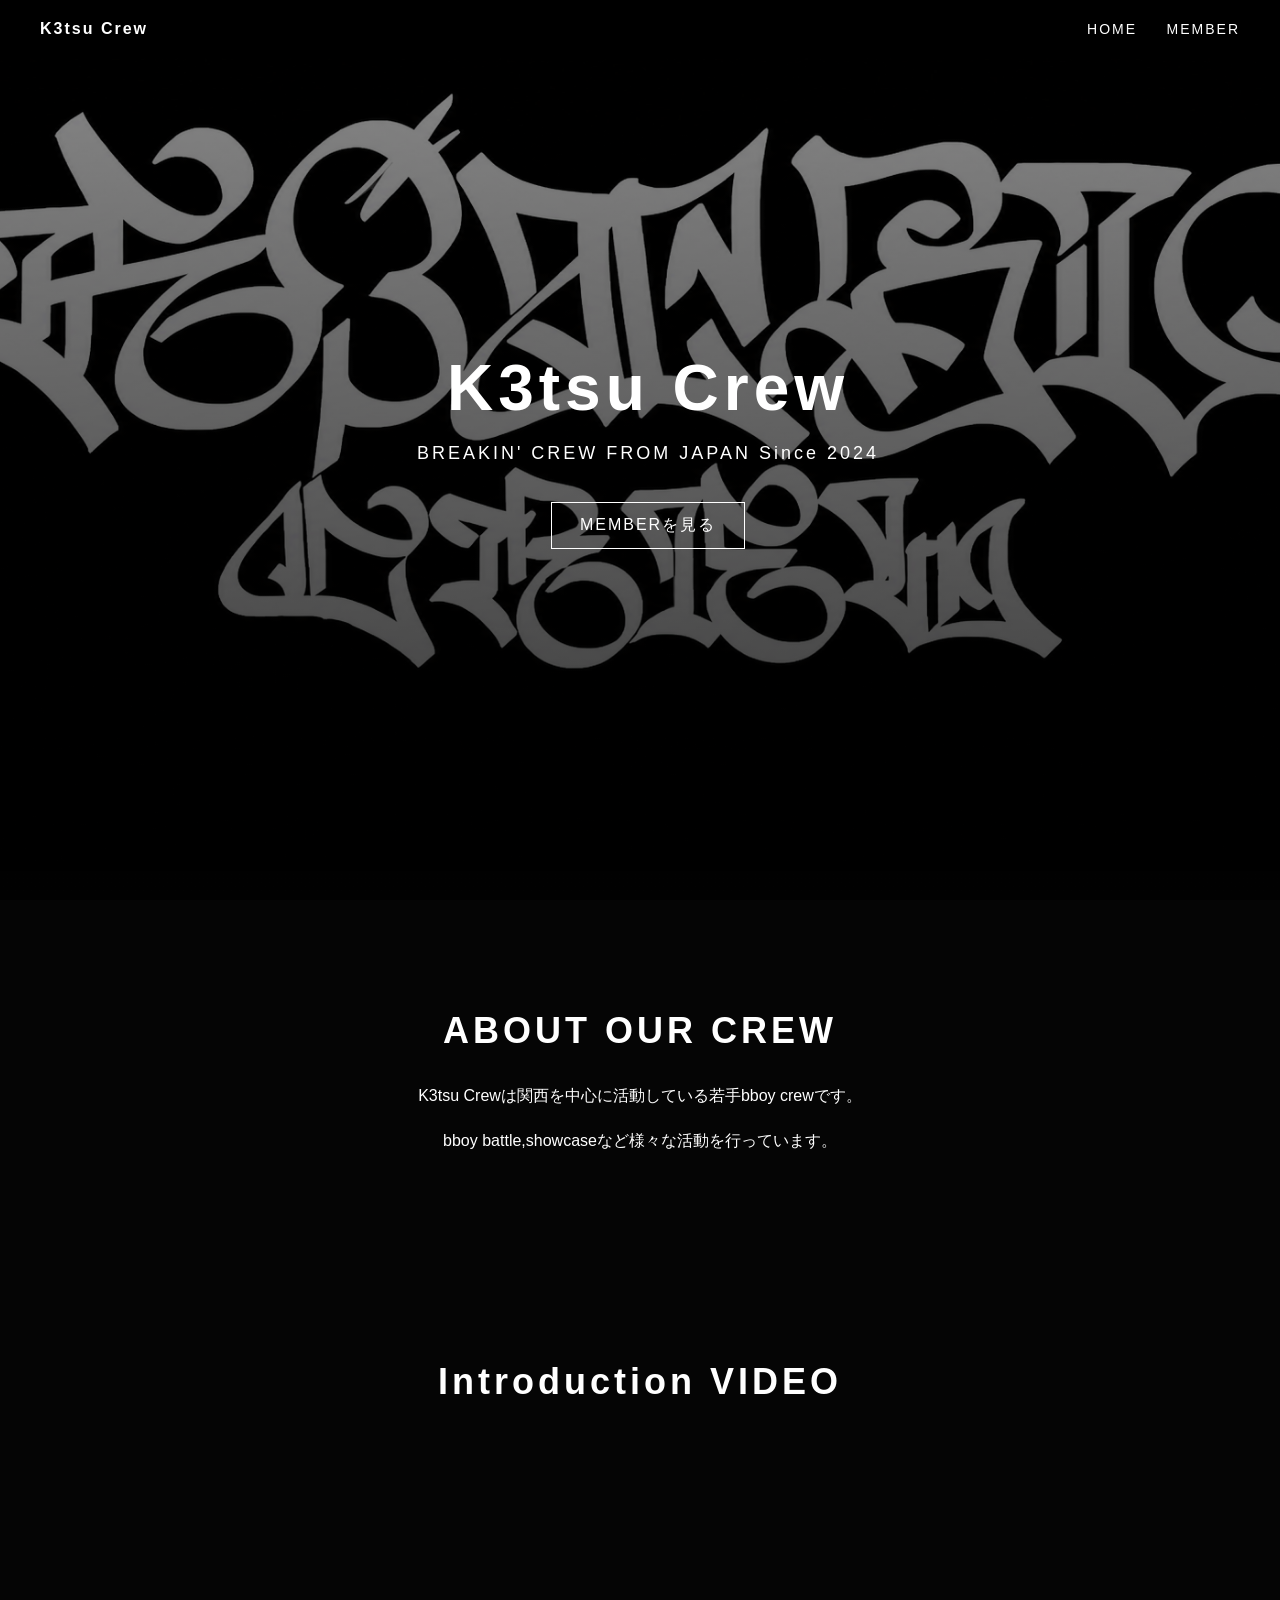
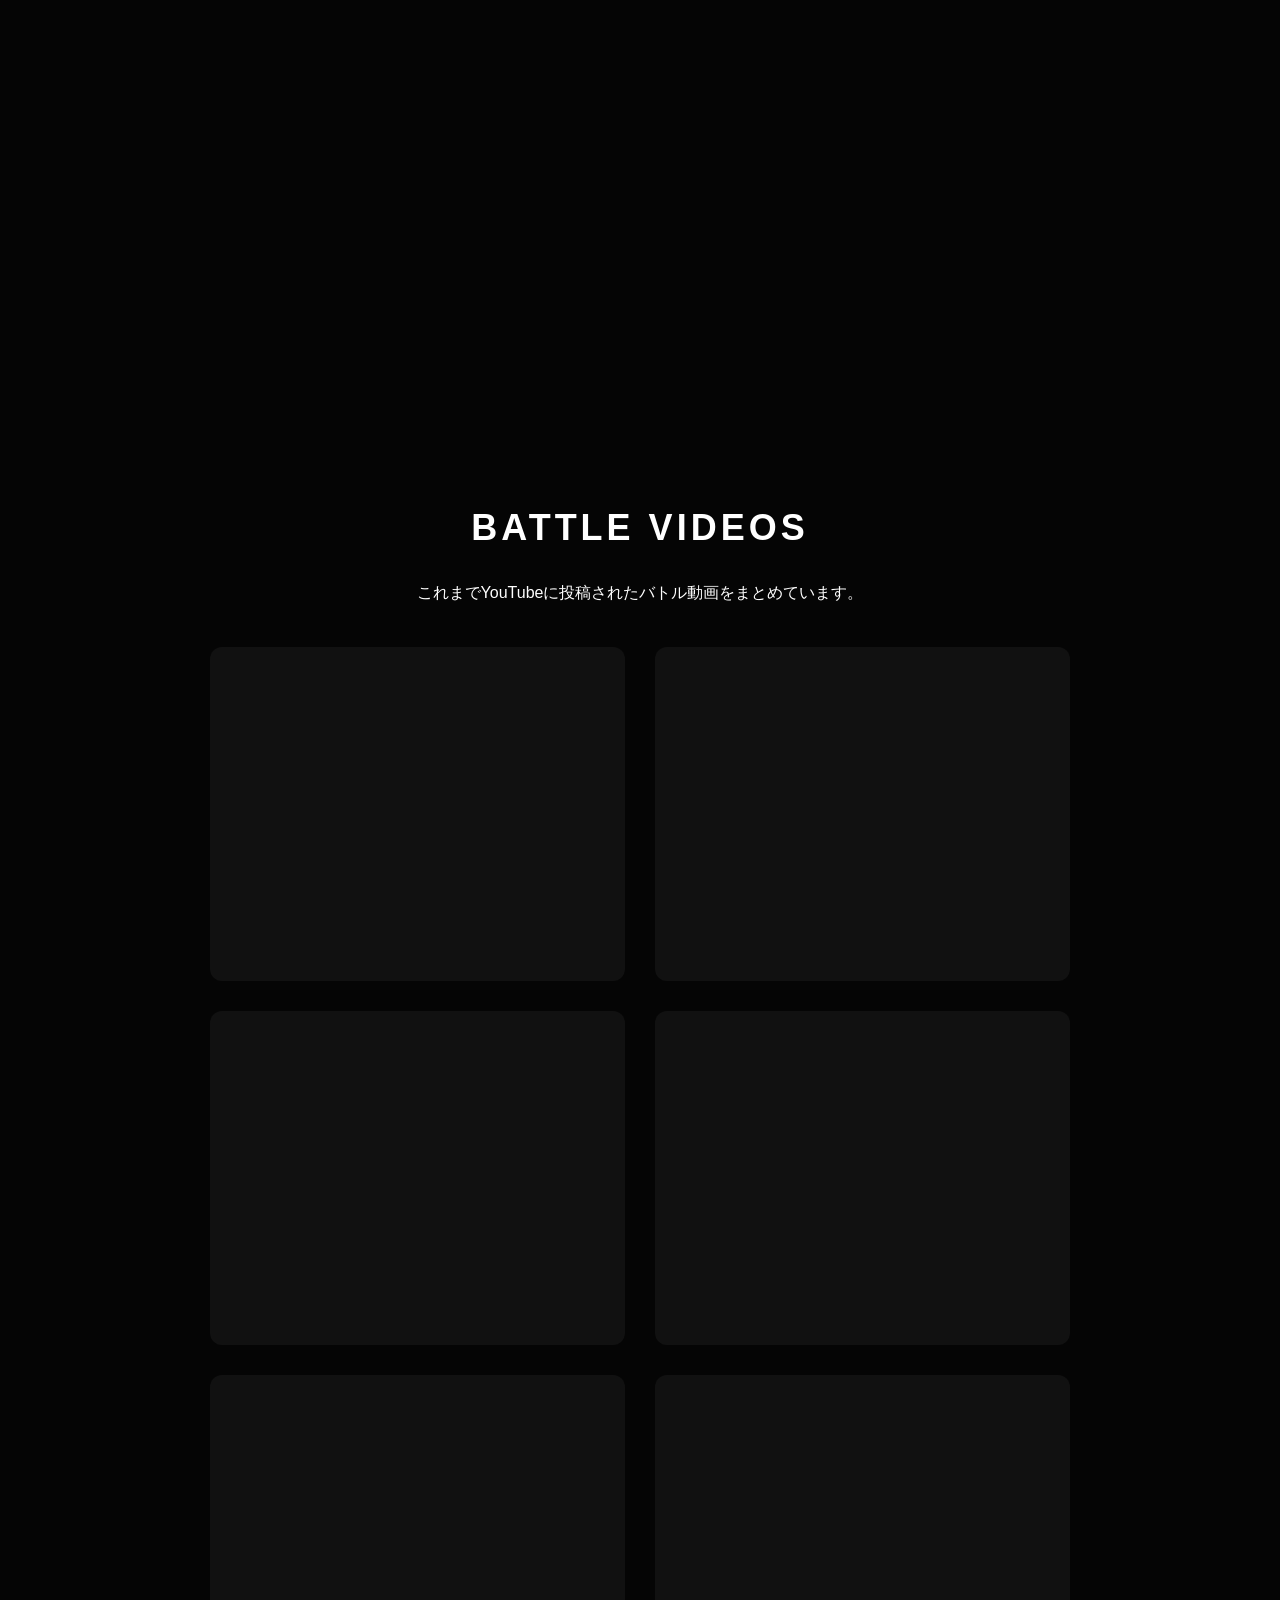
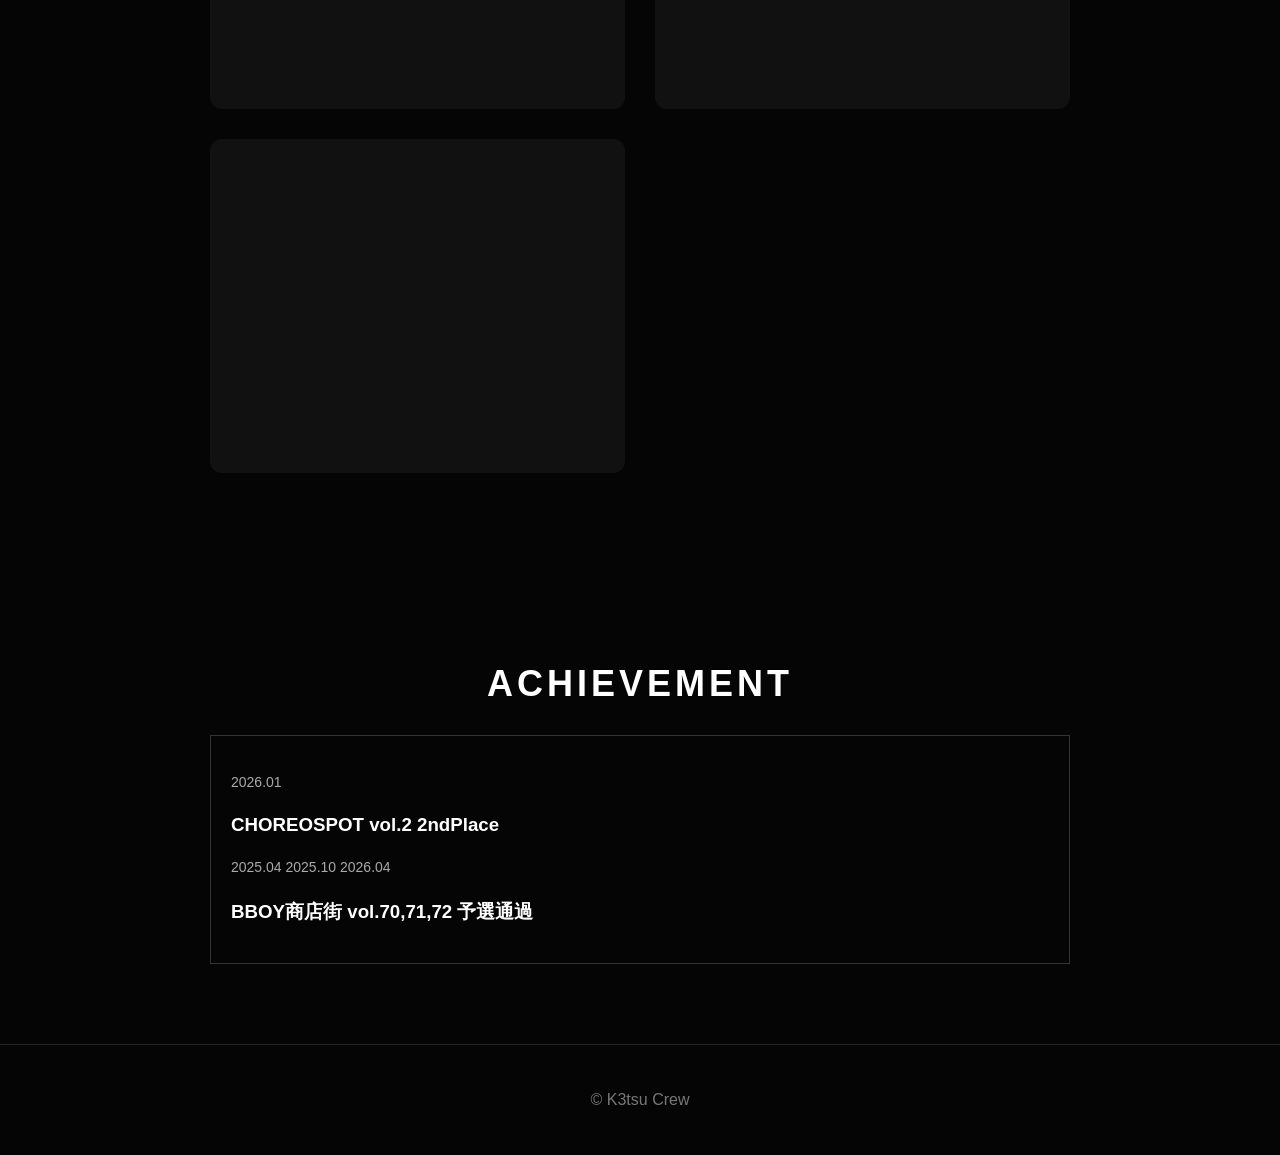
==== index.html @ 121efdf5 "Add files via upload" ====
<!DOCTYPE html>
<html lang="ja">
<head>
  <meta charset="UTF-8">
  <meta name="viewport" content="width=device-width, initial-scale=1.0">
  <title>K3tsu Crew</title>
  <link rel="stylesheet" href="style.css">
</head>

<body>
<!--ヘッダー、タブ生成-->
<header class="header">
    <div class="logo">
        <a >
            K3tsu Crew
          </a>
        <div class="logo"></div>
      </div>
  <nav>
    <a href="index.html">HOME</a>
    <a href="member.html">MEMBER</a>
  </nav>
</header>

<main>
  <section class="hero">　 <!--hero sectionとはページ最初の大きい目立つエリア-->
    <div class="hero-text">
      <h1>K3tsu Crew</h1>
      <p>BREAKIN' CREW FROM JAPAN Since 2024</p>
      <a href="member.html" class="btn">MEMBERを見る</a>
    </div>
  </section>

  <section class="section">

    <h2>ABOUT OUR CREW</h2>
    <p>
      K3tsu Crewは関西を中心に活動している若手bboy crewです。
    </p>
    <p>
      bboy battle,showcaseなど様々な活動を行っています。
    </p>
  </section>


  <section class="section">
    <h2>Introduction VIDEO</h2>
    <div class="video-box">
      <iframe src="https://www.youtube.com/embed/動画ID" allowfullscreen></iframe> <!--動画リンク貼り付け-->
    </div>
  </section>

  <section class="section battle-videos">
    <h2>BATTLE VIDEOS</h2>
    <p>これまでYouTubeに投稿されたバトル動画をまとめています。</p>
  
    <div class="video-list">

        <div class="video-card">
          <iframe
            src="https://www.youtube.com/embed/CEzWe4fVekQ"
            title="YouTube video player"
            allow="accelerometer; autoplay; clipboard-write; encrypted-media; gyroscope; picture-in-picture"
            allowfullscreen>
          </iframe>
        </div>
        
        <div class="video-card">
          <iframe
            src="https://www.youtube.com/embed/nQO6DHDKLRY"
            title="YouTube video player"
            allow="accelerometer; autoplay; clipboard-write; encrypted-media; gyroscope; picture-in-picture"
            allowfullscreen>
          </iframe>
        </div>
        
        <div class="video-card">
          <iframe
            src="https://www.youtube.com/embed/6Lh0ebGqS1k"
            title="YouTube video player"
            allow="accelerometer; autoplay; clipboard-write; encrypted-media; gyroscope; picture-in-picture"
            allowfullscreen>
          </iframe>
        </div>
        
        <div class="video-card">
          <iframe
            src="https://www.youtube.com/embed/ggsRla2lutE"
            title="YouTube video player"
            allow="accelerometer; autoplay; clipboard-write; encrypted-media; gyroscope; picture-in-picture"
            allowfullscreen>
          </iframe>
        </div>
        
        <div class="video-card">
          <iframe
            src="https://www.youtube.com/embed/KzzaUS2wj1w"
            title="YouTube video player"
            allow="accelerometer; autoplay; clipboard-write; encrypted-media; gyroscope; picture-in-picture"
            allowfullscreen>
          </iframe>
        </div>
        
        <div class="video-card">
          <iframe
            src="https://www.youtube.com/embed/ga8CSJEibQI"
            title="YouTube video player"
            allow="accelerometer; autoplay; clipboard-write; encrypted-media; gyroscope; picture-in-picture"
            allowfullscreen>
          </iframe>
        </div>
        
        <div class="video-card">
          <iframe
            src="https://www.youtube.com/embed/4OZ5KRZiQnc"
            title="YouTube video player"
            allow="accelerometer; autoplay; clipboard-write; encrypted-media; gyroscope; picture-in-picture"
            allowfullscreen>
          </iframe>
        </div>
      
    </div>
  </section>

  <section class="section">
    <h2>ACHIEVEMENT</h2>
      <div class="news-card">
        <p class="date">2026.01</p>
        <h3>CHOREOSPOT vol.2   2ndPlace</h3> 
        <p class="date">2025.04 2025.10  2026.04</p>
        <h3>BBOY商店街 vol.70,71,72  予選通過</h3>
      </div>
    </div>
  </section>
</main>

<footer>
  <p>© K3tsu Crew</p>
</footer>

</body>
</html>
---- style.css ----
* {
    box-sizing: border-box;
  }
  
  body {
    margin: 0;
    background: #050505;
    color: white;
    font-family: Arial, sans-serif;
  }
  
  .header {
    position: fixed;
    top: 0;
    width: 100%;
    padding: 20px 40px;
    display: flex;
    justify-content: space-between;
    align-items: center;
    background: rgba(0, 0, 0, 0.85);
    z-index: 10;
  }
  
  .logo {
    font-weight: bold;
    letter-spacing: 2px;
  }
  
  nav a {
    color: white;
    text-decoration: none;
    margin-left: 25px;
    font-size: 14px;
    letter-spacing: 2px;
  }
  
  nav a:hover {
    color: #aaa;
  }
  
  .hero{
    height:100vh;
  
    background:
      linear-gradient(rgba(0,0,0,0.45), rgba(0,0,0,0.8)),
      url("images/K3tsulogo.png");
  
    background-size:120%;
    background-repeat:no-repeat;
    background-position:center 30%;
  
    display:flex;
    justify-content:center;
    align-items:center;
  
    text-align:center;
  
    padding:20px;
  }
  
  .hero h1 {
    font-size: 64px;
    margin: 0;
    letter-spacing: 5px;
  }
  
  .hero p {
    font-size: 18px;
    letter-spacing: 3px;
  }
  
  .btn {
    display: inline-block;
    margin-top: 20px;
    padding: 12px 28px;
    border: 1px solid white;
    color: white;
    text-decoration: none;
    letter-spacing: 2px;
  }
  
  .btn:hover {
    background: white;
    color: black;
  }
  
  .section {
    max-width: 900px;
    margin: 0 auto;
    padding: 80px 20px;
    text-align: center;
  }
  
  .section h2,
  .page-title h1 {
    font-size: 36px;
    letter-spacing: 4px;
  }
  
  .section p {
    line-height: 1.8;
  }
  
  .video-box {
    position: relative;
    width: 100%;
    padding-top: 56.25%;
  }
  
  .video-box iframe {
    position: absolute;
    inset: 0;
    width: 100%;
    height: 100%;
    border: none;
  }
  
  .news-list {
    display: grid;
    gap: 20px;
  }
  
  .news-card {
    border: 1px solid #333;
    padding: 20px;
    text-align: left;
  }
  
  .date {
    color: #aaa;
    font-size: 14px;
  }
  
  .page-title {
    padding: 140px 20px 60px;
    text-align: center;
  }
  
  .member-grid {
    max-width: 1000px;
    margin: 0 auto;
    padding: 0 20px 100px;
    display: grid;
    grid-template-columns: repeat(2, 1fr);
    gap: 30px;
  }
  
  .member-card {
    color: white;
    text-decoration: none;
    text-align: center;
    overflow: hidden;
  }
  
  .member-card img {
    width: 100%;
    aspect-ratio: 1 / 1;
    object-fit: cover;
    filter: grayscale(100%);
    transition: 0.4s;
  }
  
  .member-card:hover img {
    filter: grayscale(0%);
    transform: scale(1.04);
  }
  
  .member-card h2 {
    letter-spacing: 3px;
  }
  
  .profile-section {
    min-height: 100vh;
    padding: 130px 40px 60px;
    display: flex;
    gap: 50px;
    align-items: center;
    max-width: 1000px;
    margin: 0 auto;
  }
  
  .profile-img {
    width: 45%;
    max-height: 650px;
    object-fit: cover;
  }
  
  .profile-text {
    flex: 1;
  }
  
  .profile-text h1 {
    font-size: 56px;
    letter-spacing: 5px;
  }
  
  .role {
    color: #aaa;
    letter-spacing: 2px;
  }
  
  footer {
    text-align: center;
    padding: 30px;
    color: #777;
    border-top: 1px solid #222;
  }
  
  @media (max-width: 700px) {
    .header {
      padding: 15px 20px;
    }
  
    nav a {
      margin-left: 15px;
      font-size: 12px;
    }
  
    .hero h1 {
      font-size: 42px;
    }
  
    .member-grid {
      grid-template-columns: 1fr;
    }
  
    .profile-section {
      flex-direction: column;
      text-align: center;
      padding: 120px 20px 50px;
    }
  
    .profile-img {
      width: 100%;
    }
  
    .profile-text h1 {
      font-size: 42px;
    }
  }

  .insta-link{
    color:white;
    font-size:30px;
  }

  .profile-section{
    min-height:100vh;
    padding:130px 40px 60px;
    display:flex;
    gap:50px;
    align-items:center;
    max-width:1000px;
    margin:0 auto;
  }
  
  .profile-image{
    flex:1;
  }
  
  .profile-image img{
    width:100%;
    aspect-ratio:3 / 4;
    object-fit:cover;
  }
  
  .profile-text{
    flex:1;
  }
  
  .profile-role{
    color:#aaa;
    letter-spacing:2px;
    margin-bottom:20px;
  }
  
  .profile-description{
    line-height:2;
    font-size:18px;
    margin-bottom:30px;
  }
  
  .profile-sns a{
    color:white;
    font-size:35px;
    display:inline-block;
    transition:0.3s;
  }
  
  .profile-sns a:hover{
    opacity:0.6;
    transform:scale(1.1);
  }

  .member-page-title{
    color: aliceblue;
    padding:70px 20px 60px;
  }

  .video-list {
    display: grid;
    grid-template-columns: repeat(2, 1fr);
    gap: 30px;
  
    max-width: 1100px;
    margin: 40px auto 0;
  }
  
  .video-card {
    background: #111;
    padding: 15px;
    border-radius: 12px;
  }
  
  .video-card iframe {
    width: 100%;
    height: 300px;
  
    border: none;
    border-radius: 8px;
  }
  .video-card h3 {
    margin-top: 15px;
    font-size: 18px;
  }
  
  /* スマホでは1列にする */
  @media (max-width: 768px) {
    .video-list {
      grid-template-columns: 1fr;
    }
  }
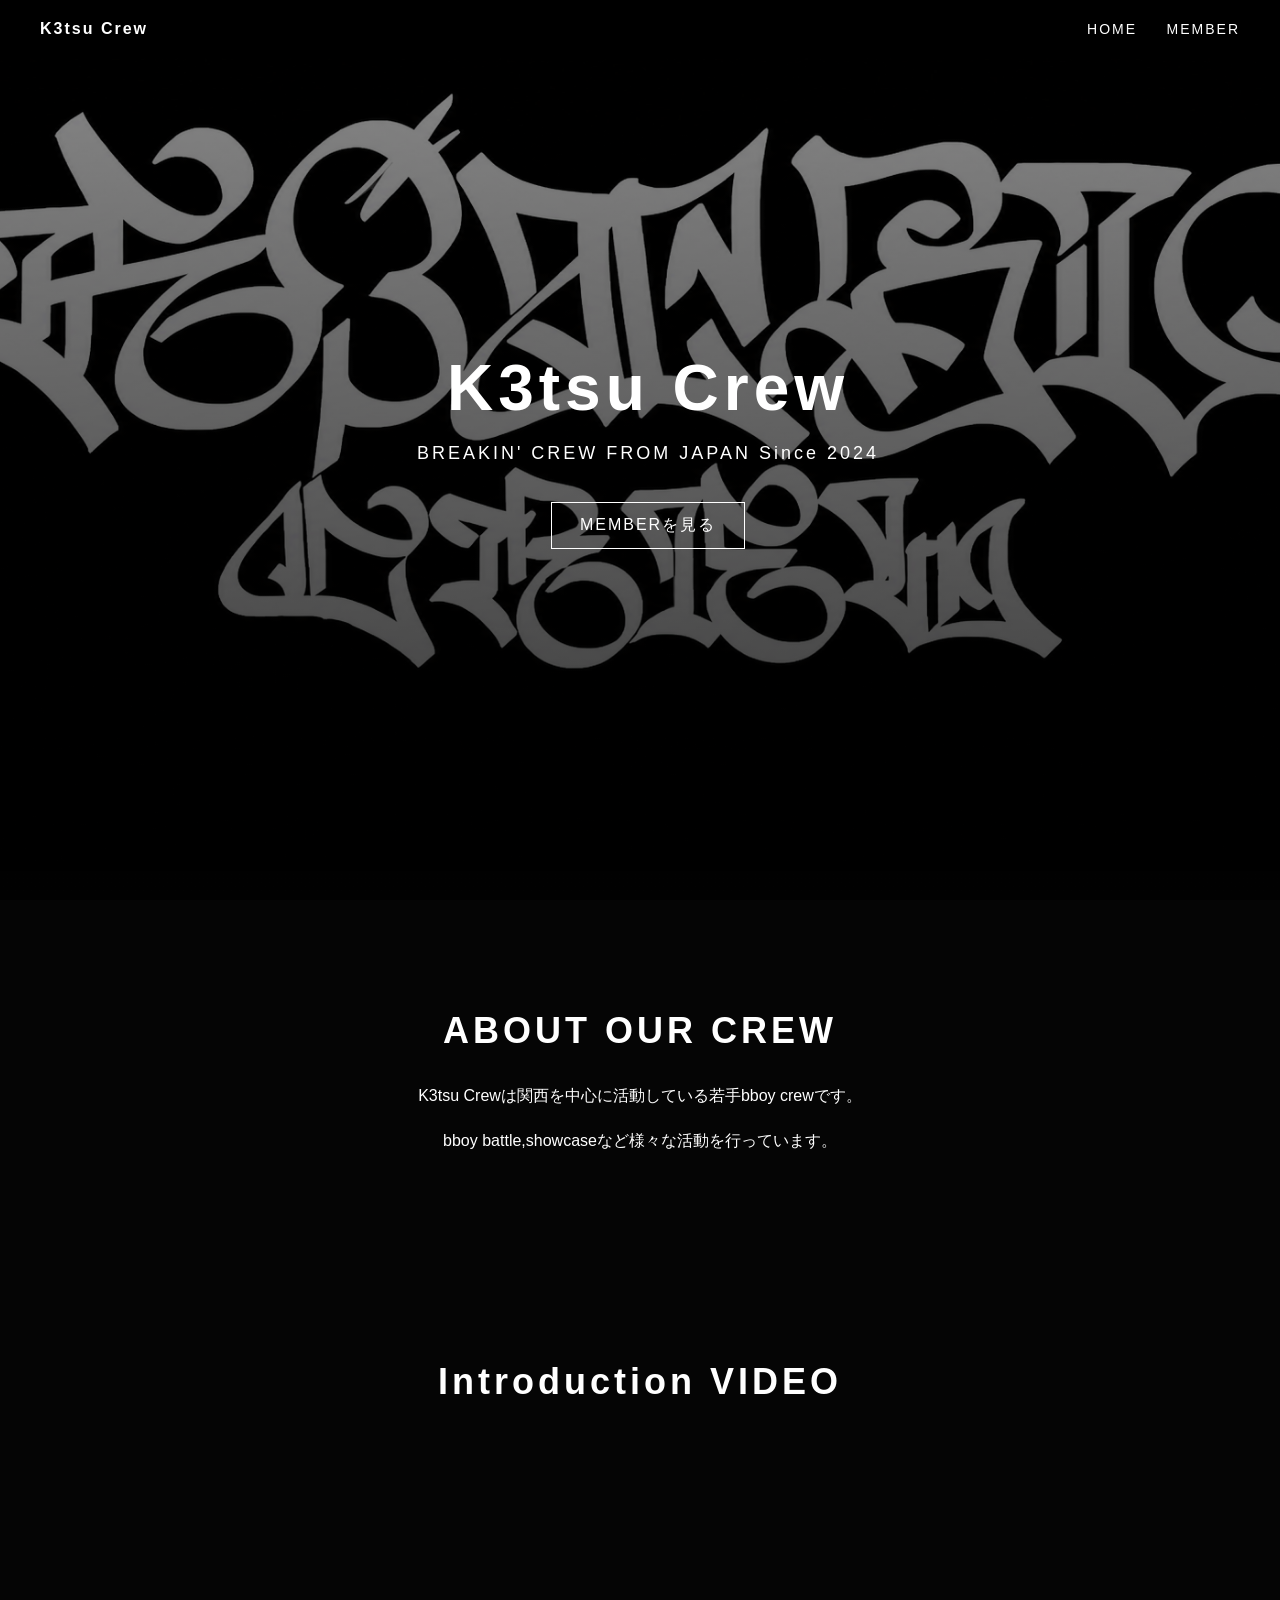
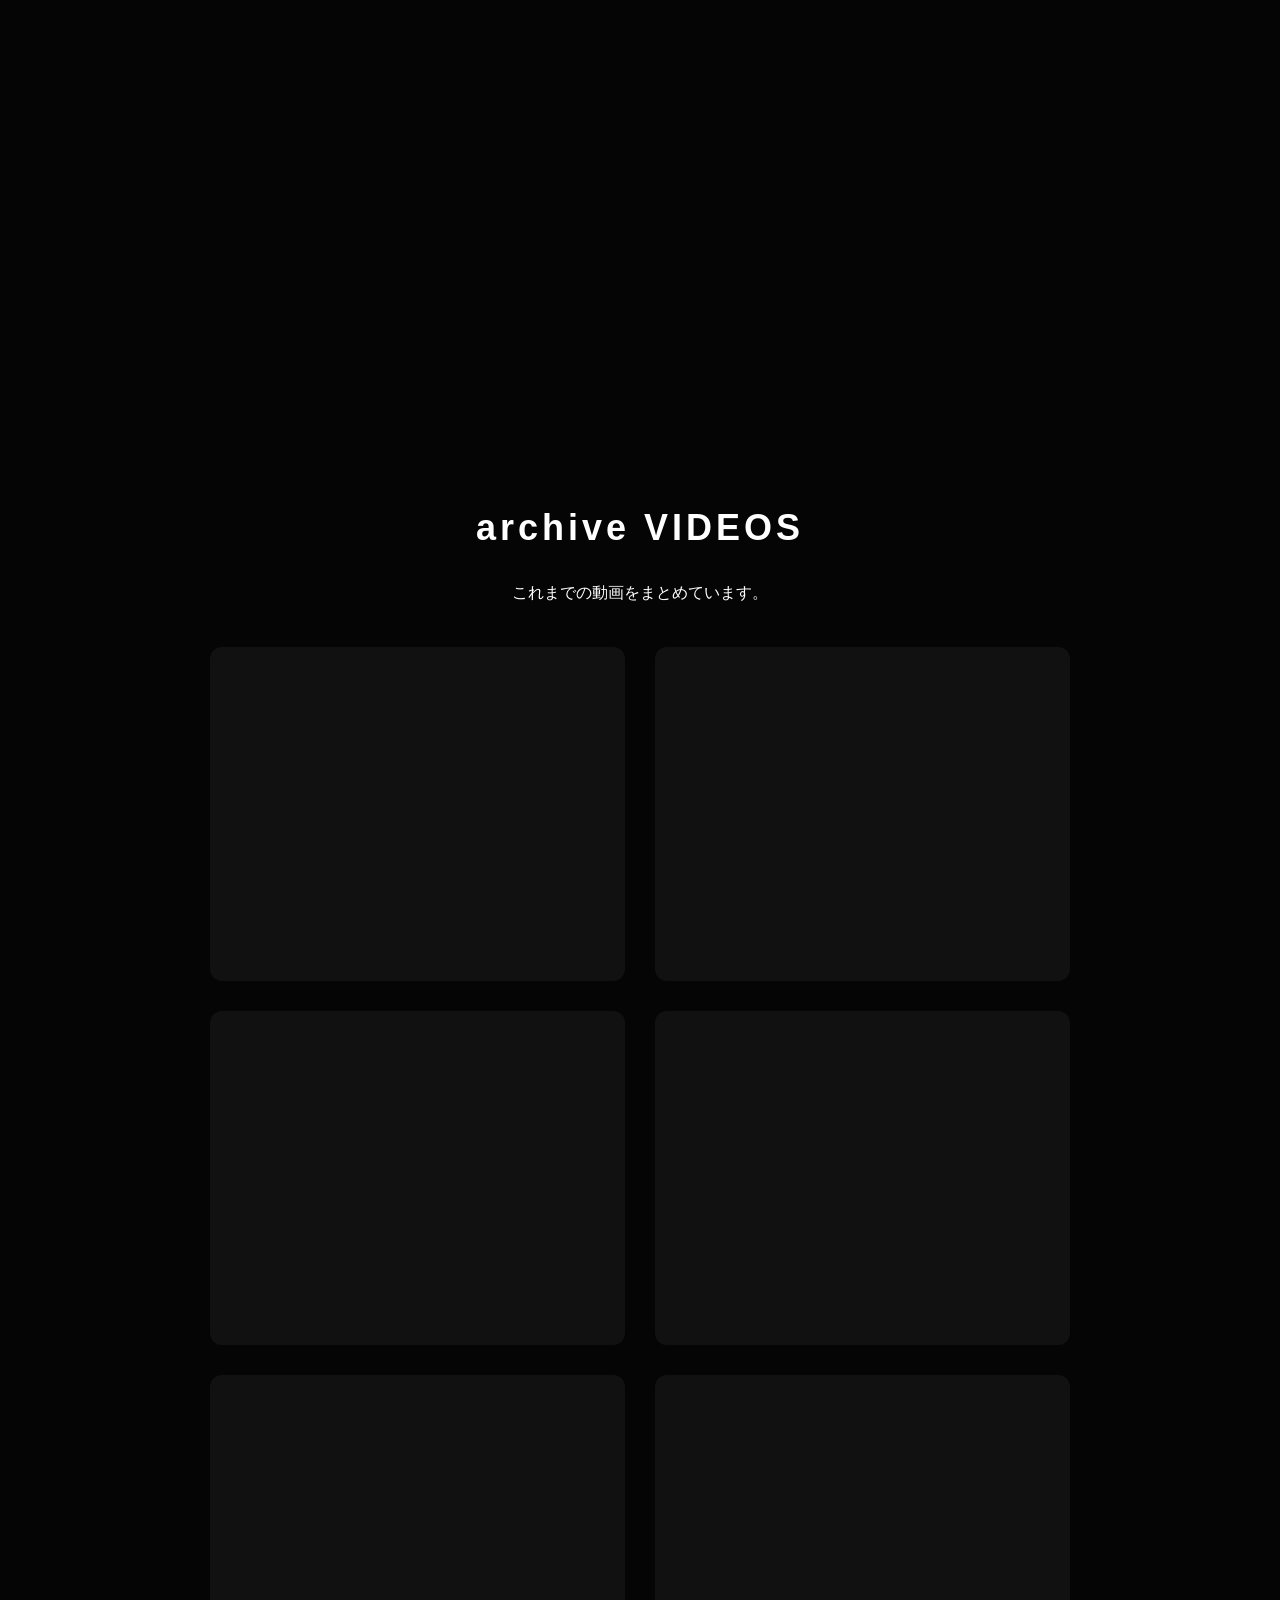
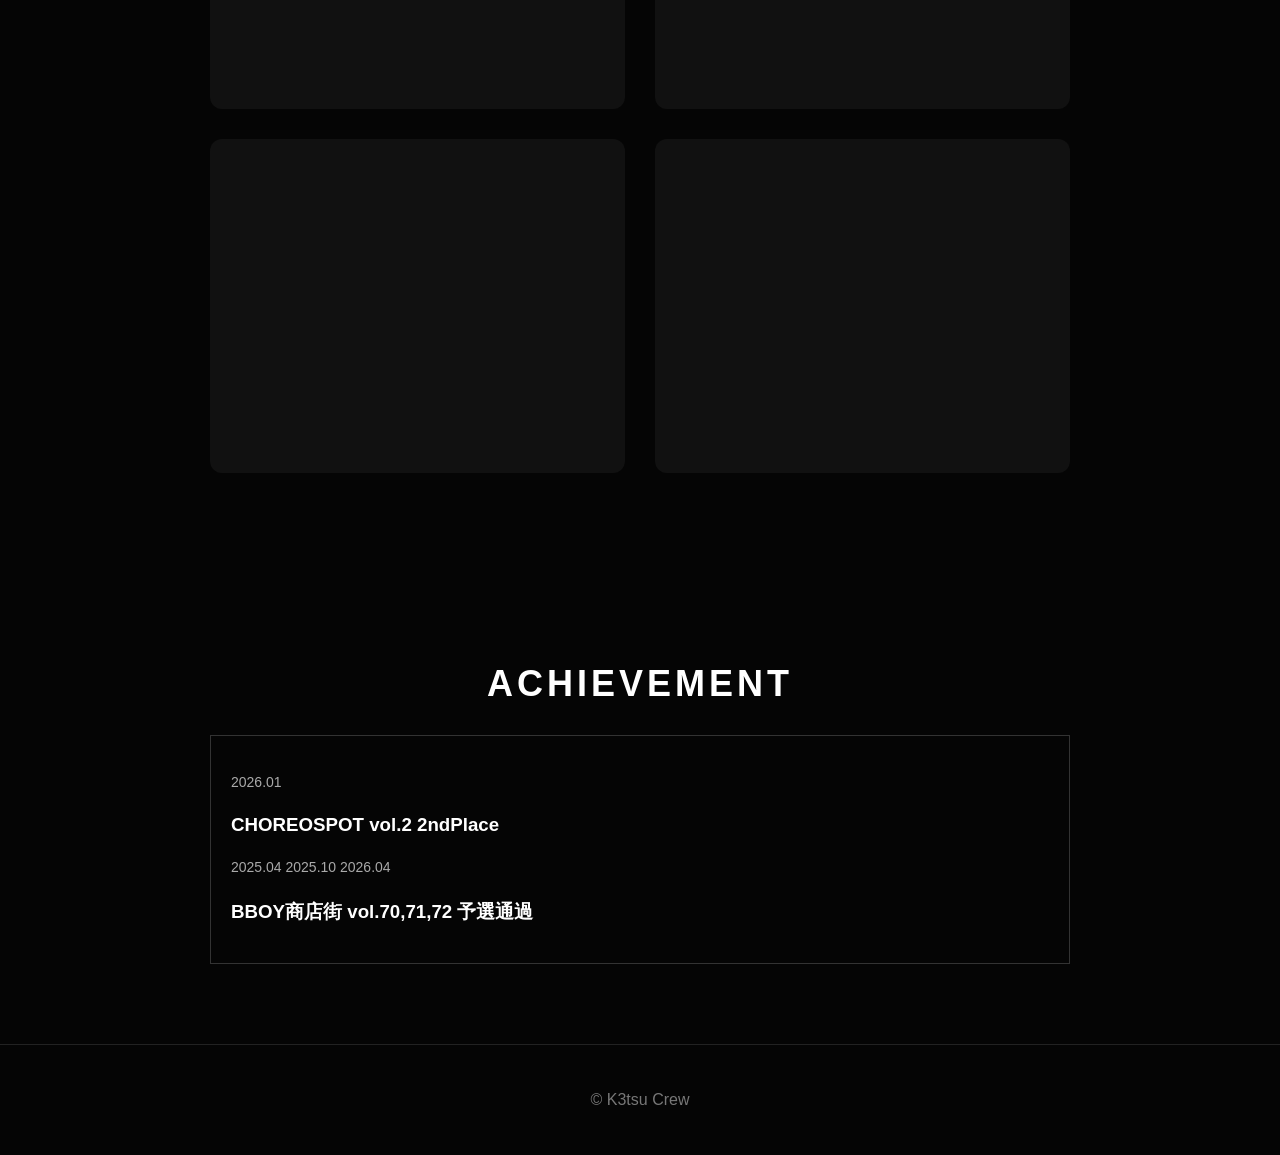
==== commit 43716a1e: "Add files via upload" ====
--- a/index.html
+++ b/index.html
@@ -51,8 +51,8 @@
   </section>
 
   <section class="section battle-videos">
-    <h2>BATTLE VIDEOS</h2>
-    <p>これまでYouTubeに投稿されたバトル動画をまとめています。</p>
+    <h2>archive VIDEOS</h2>
+    <p>これまでの動画をまとめています。</p>
   
     <div class="video-list">
 
@@ -118,6 +118,15 @@
             allowfullscreen>
           </iframe>
         </div>
+
+        <div class="video-card">
+          <iframe
+            src="https://www.youtube.com/embed/XhGt8dUkCmY"
+            title="YouTube video player"
+            allow="accelerometer; autoplay; clipboard-write; encrypted-media; gyroscope; picture-in-picture"
+            allowfullscreen>
+          </iframe>
+        </div>
       
     </div>
   </section>
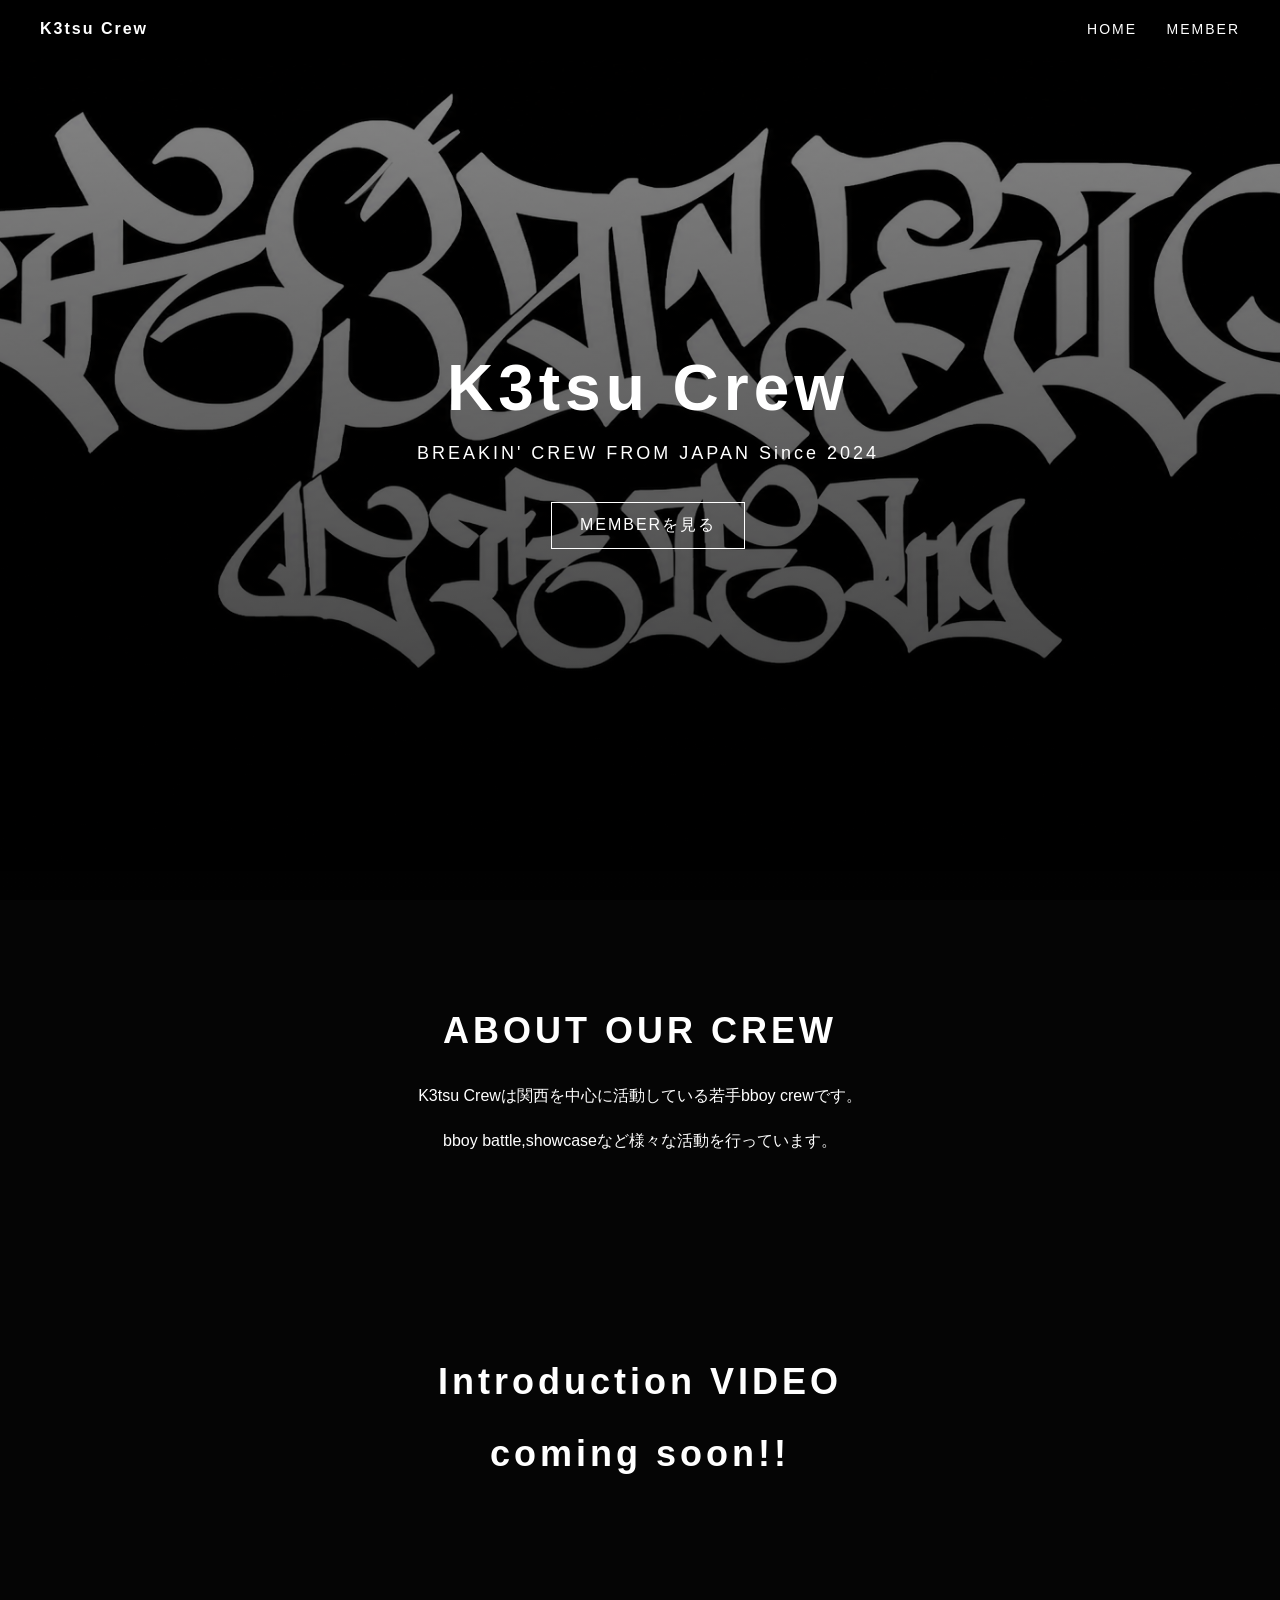
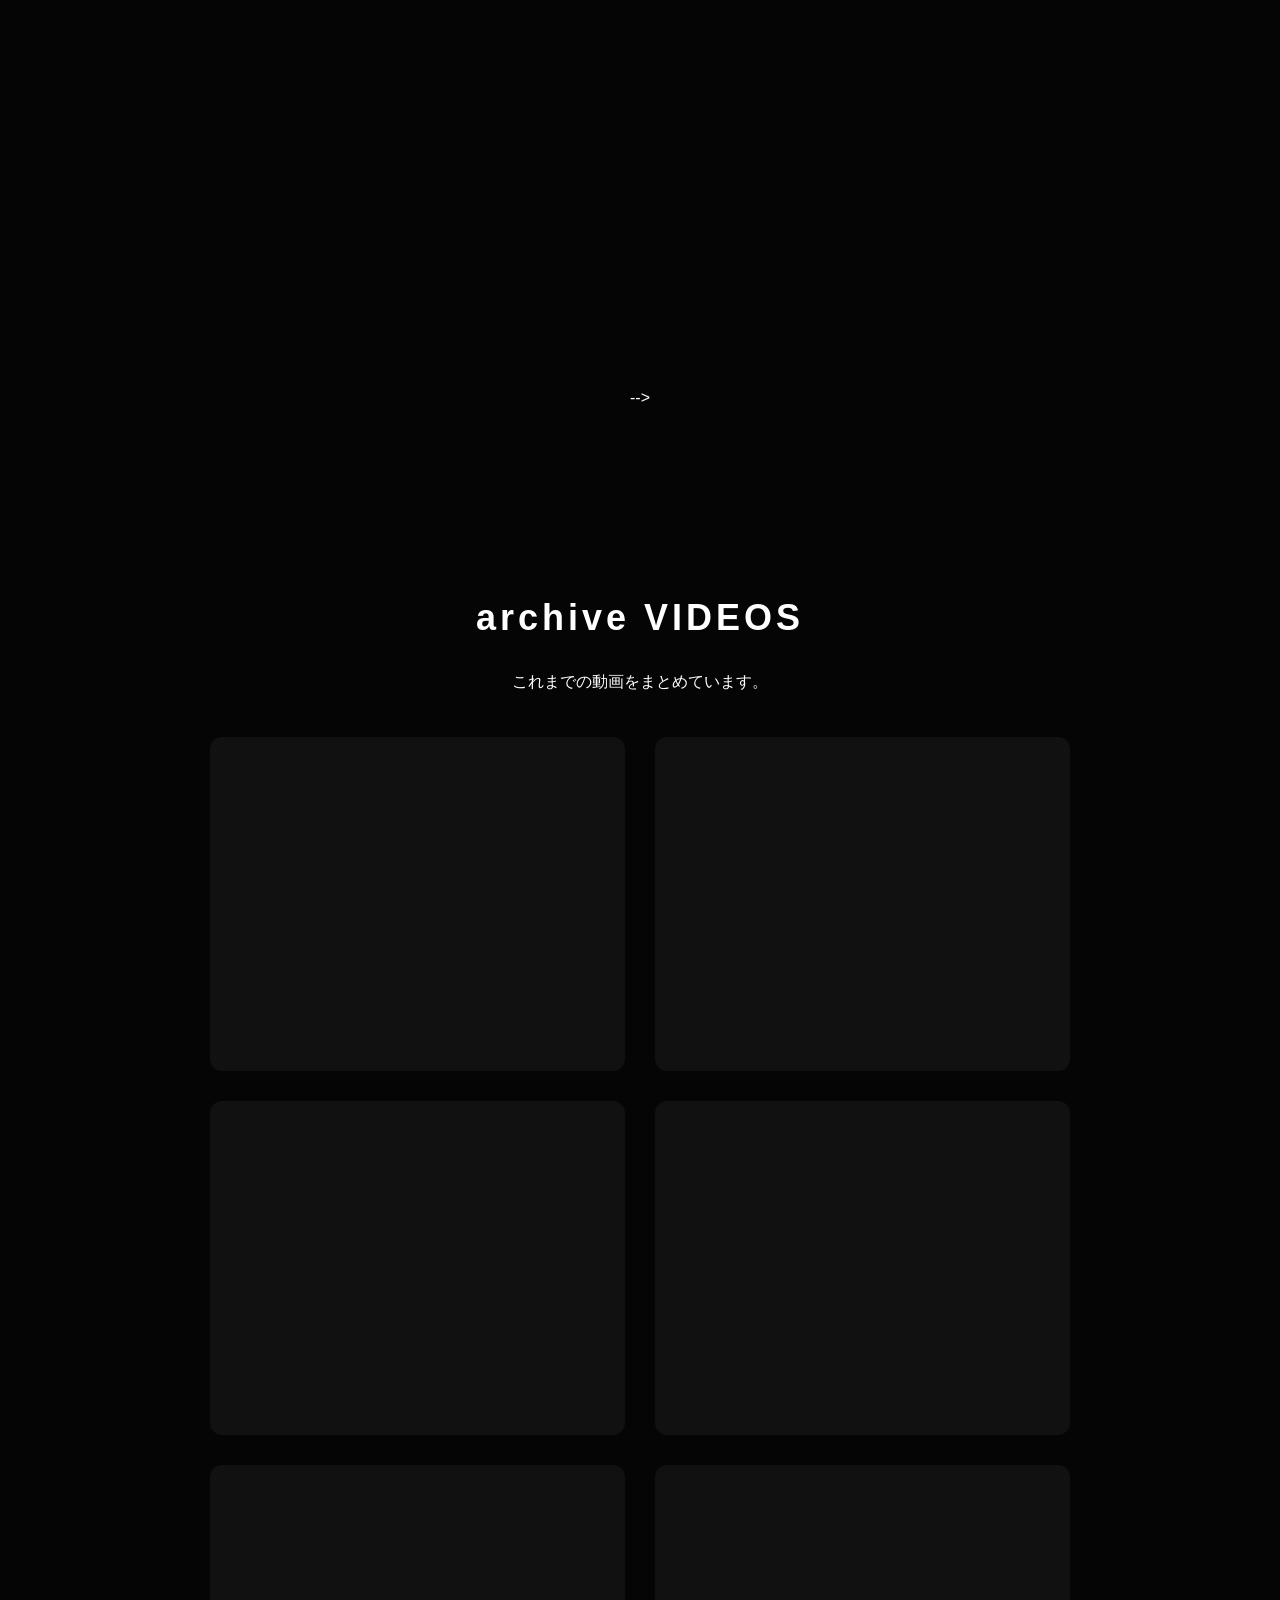
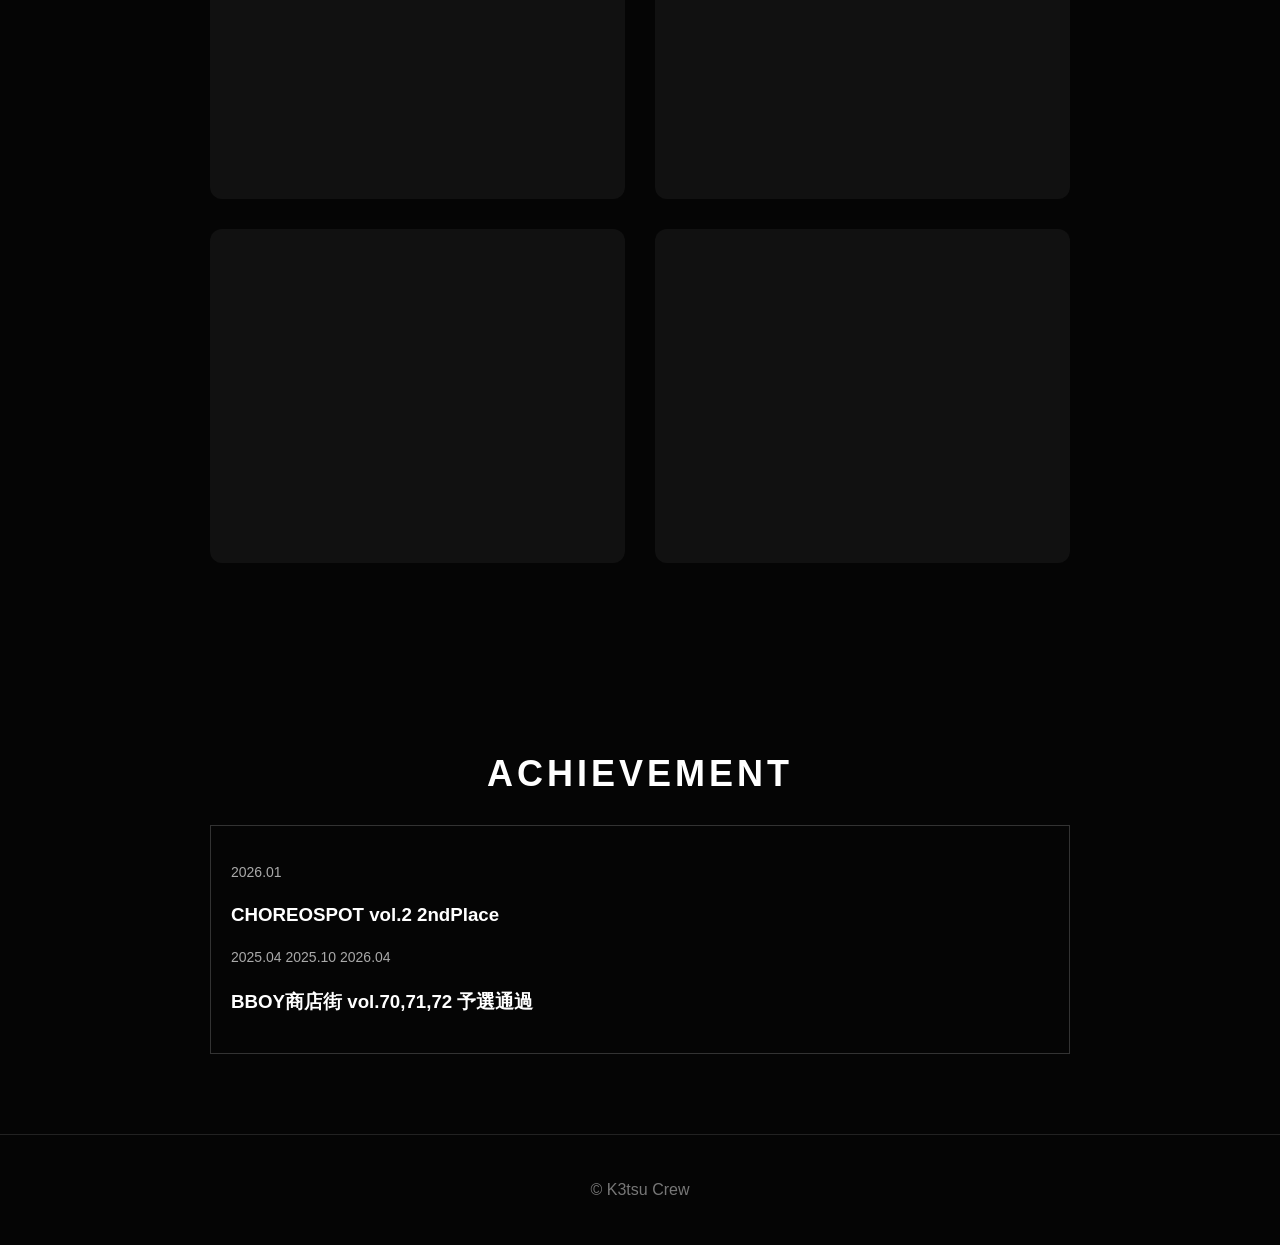
==== commit cbc6a938: "Add files via upload" ====
--- a/index.html
+++ b/index.html
@@ -45,8 +45,9 @@
 
   <section class="section">
     <h2>Introduction VIDEO</h2>
+    <h2>coming soon!!</h2>
     <div class="video-box">
-      <iframe src="https://www.youtube.com/embed/動画ID" allowfullscreen></iframe> <!--動画リンク貼り付け-->
+      <!--<iframe src="https://www.youtube.com/embed/動画ID" allowfullscreen></iframe> <!--動画リンク貼り付け-->-->
     </div>
   </section>
 
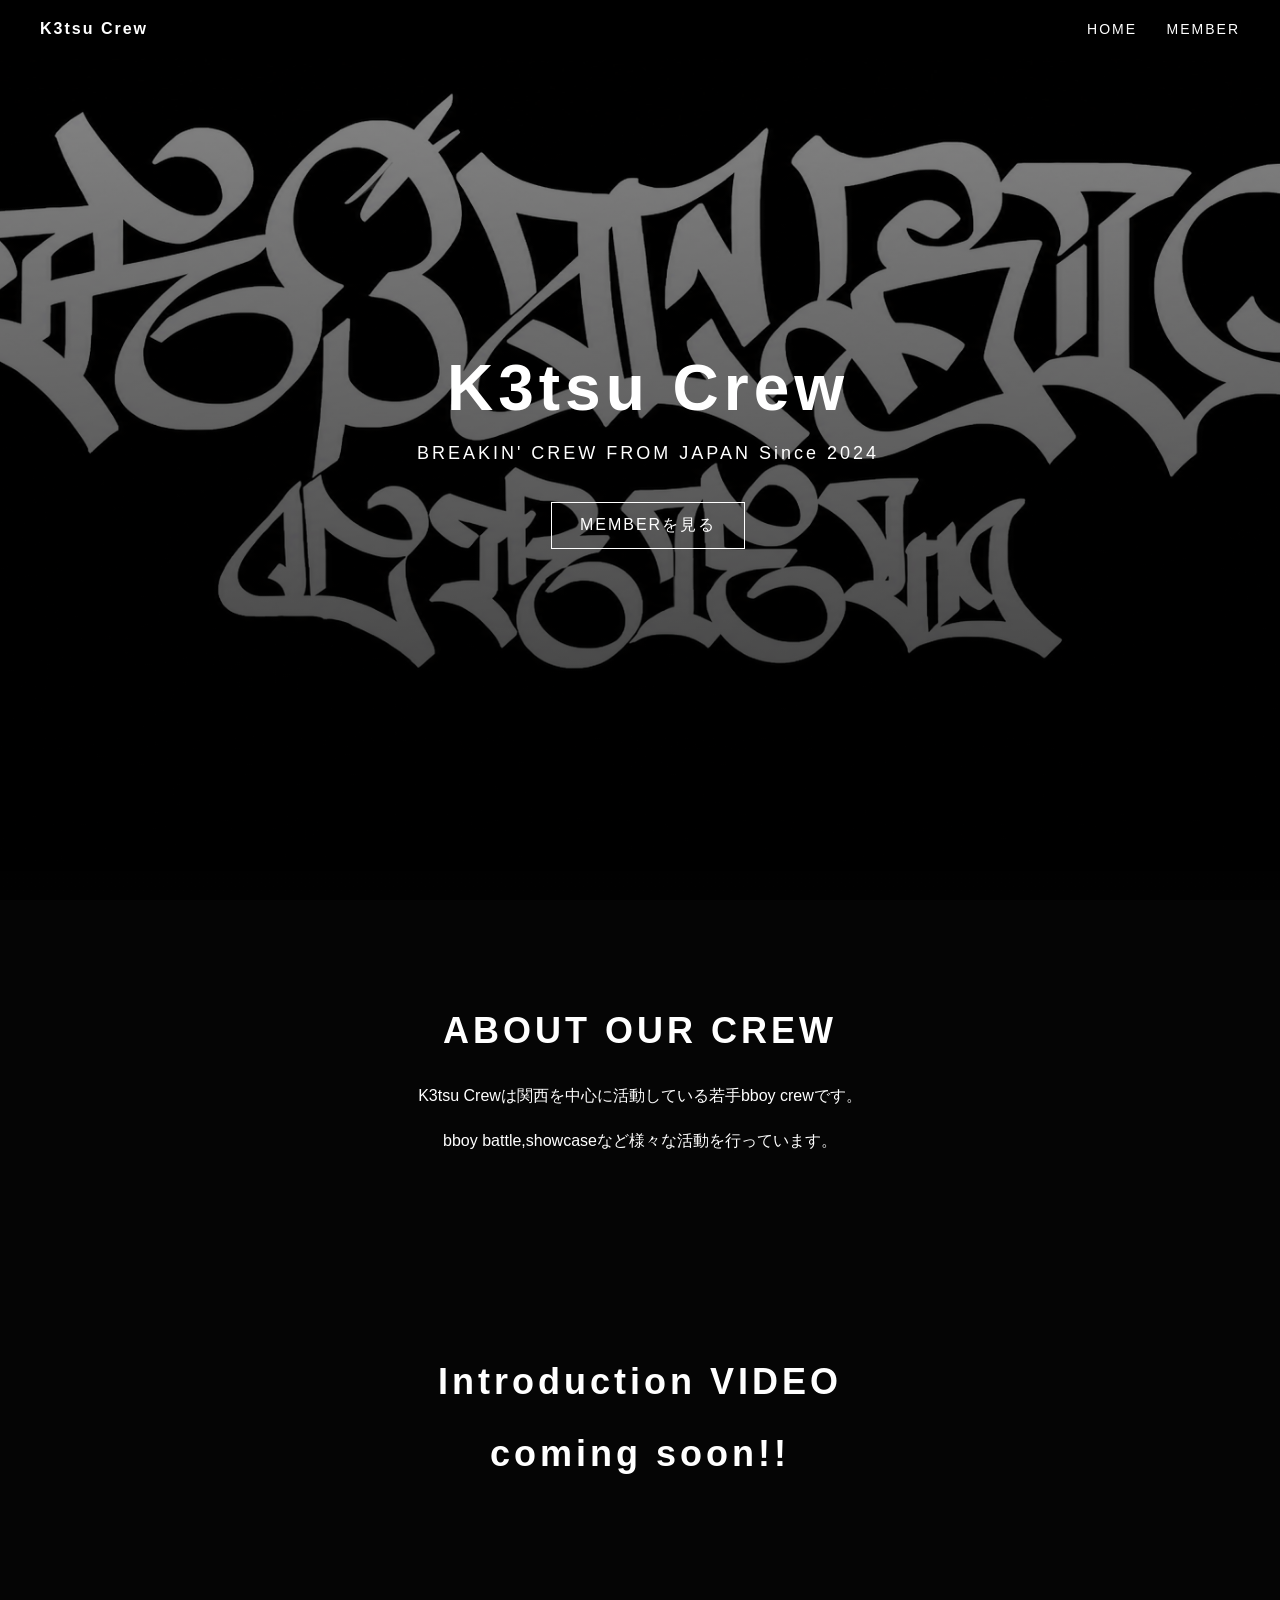
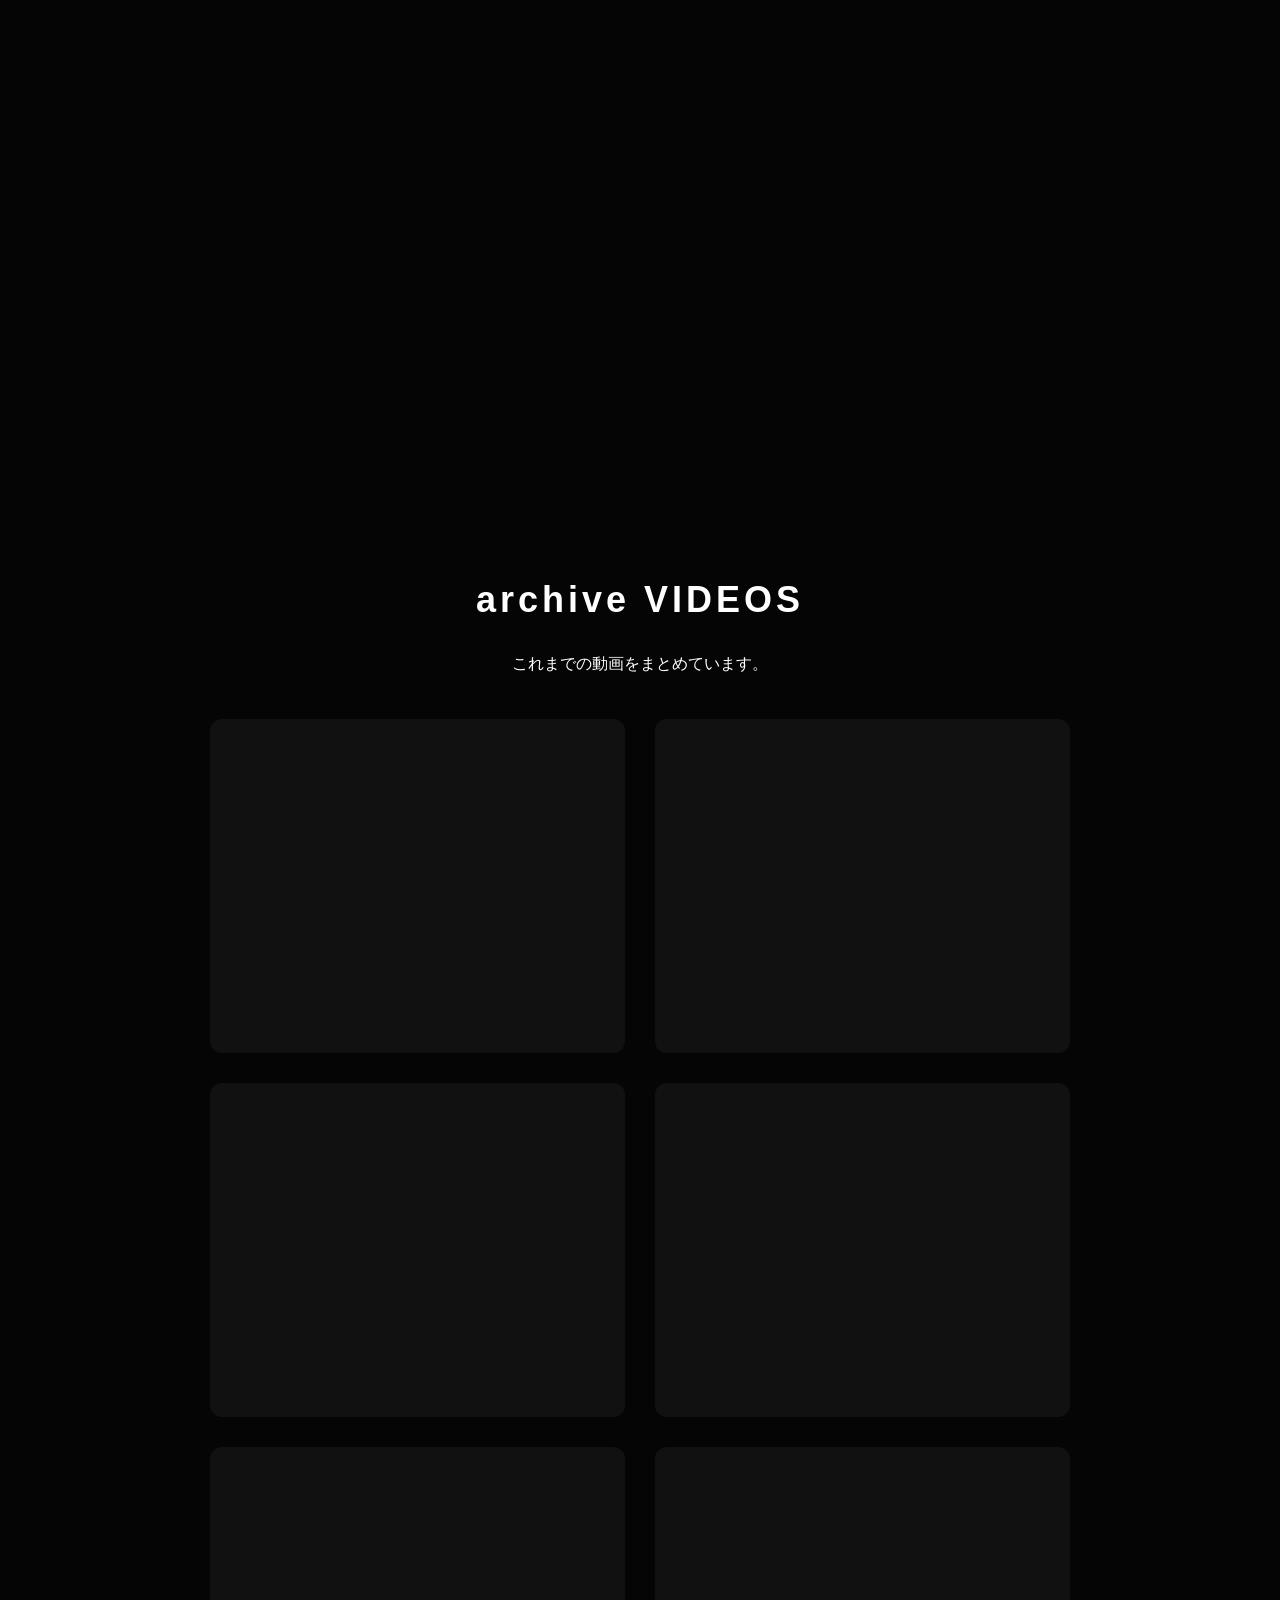
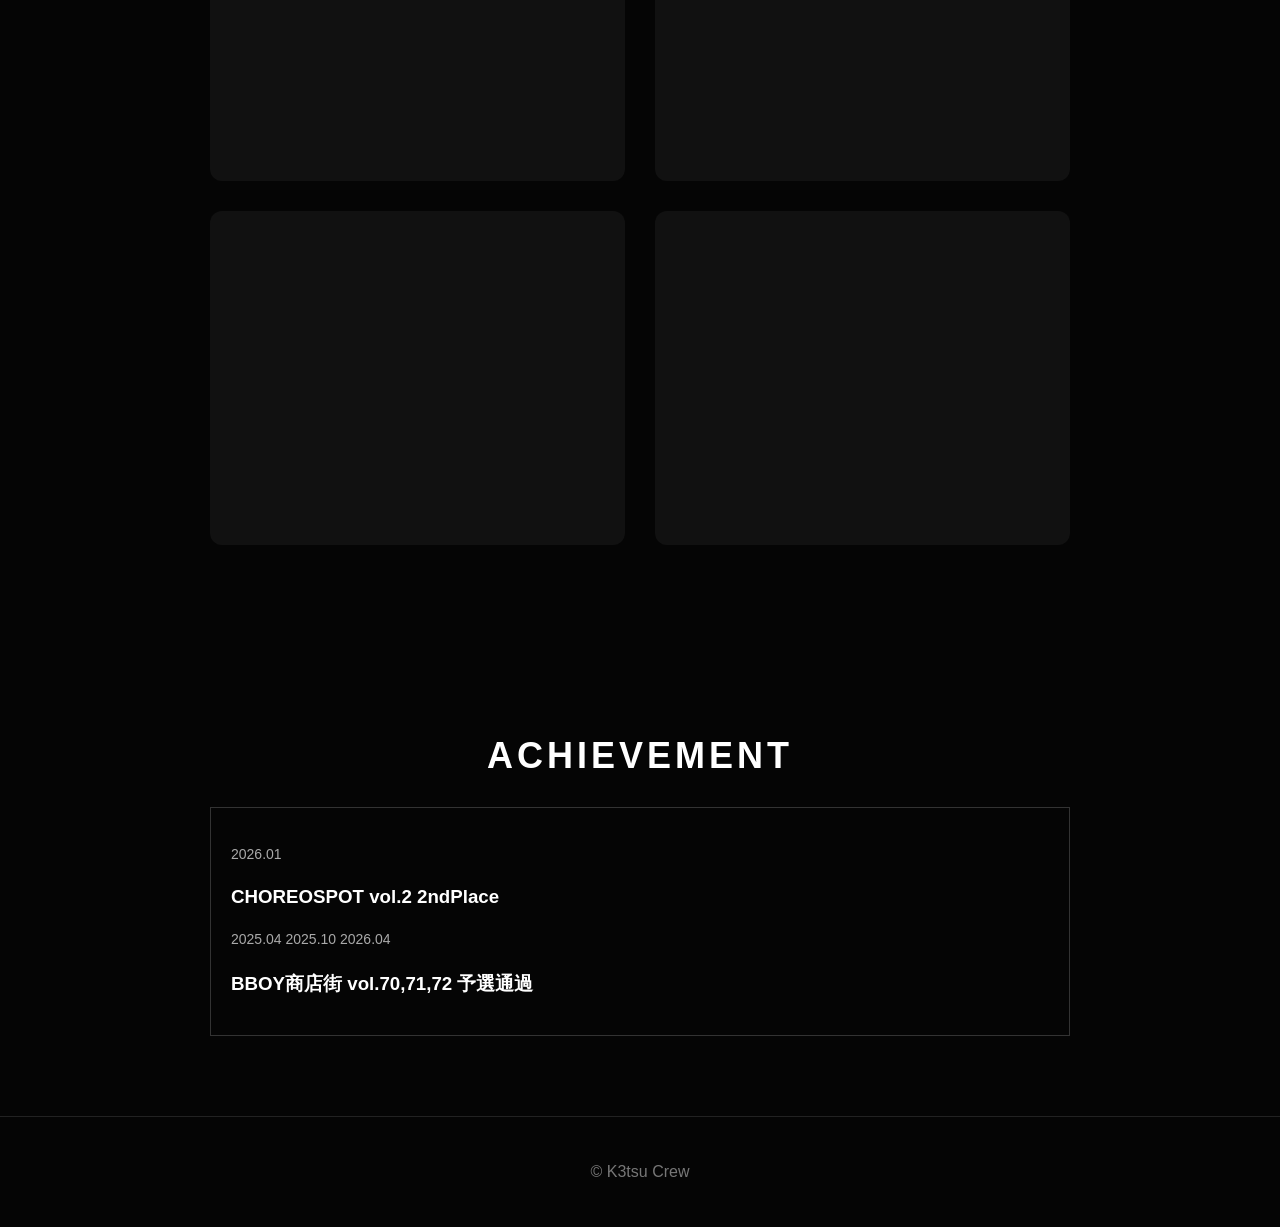
==== commit 4a94b9a6: "Add files via upload" ====
--- a/index.html
+++ b/index.html
@@ -47,7 +47,7 @@
     <h2>Introduction VIDEO</h2>
     <h2>coming soon!!</h2>
     <div class="video-box">
-      <!--<iframe src="https://www.youtube.com/embed/動画ID" allowfullscreen></iframe> <!--動画リンク貼り付け-->-->
+      <!--<iframe src="https://www.youtube.com/embed/動画ID" allowfullscreen></iframe> 動画リンク貼り付け-->
     </div>
   </section>
 
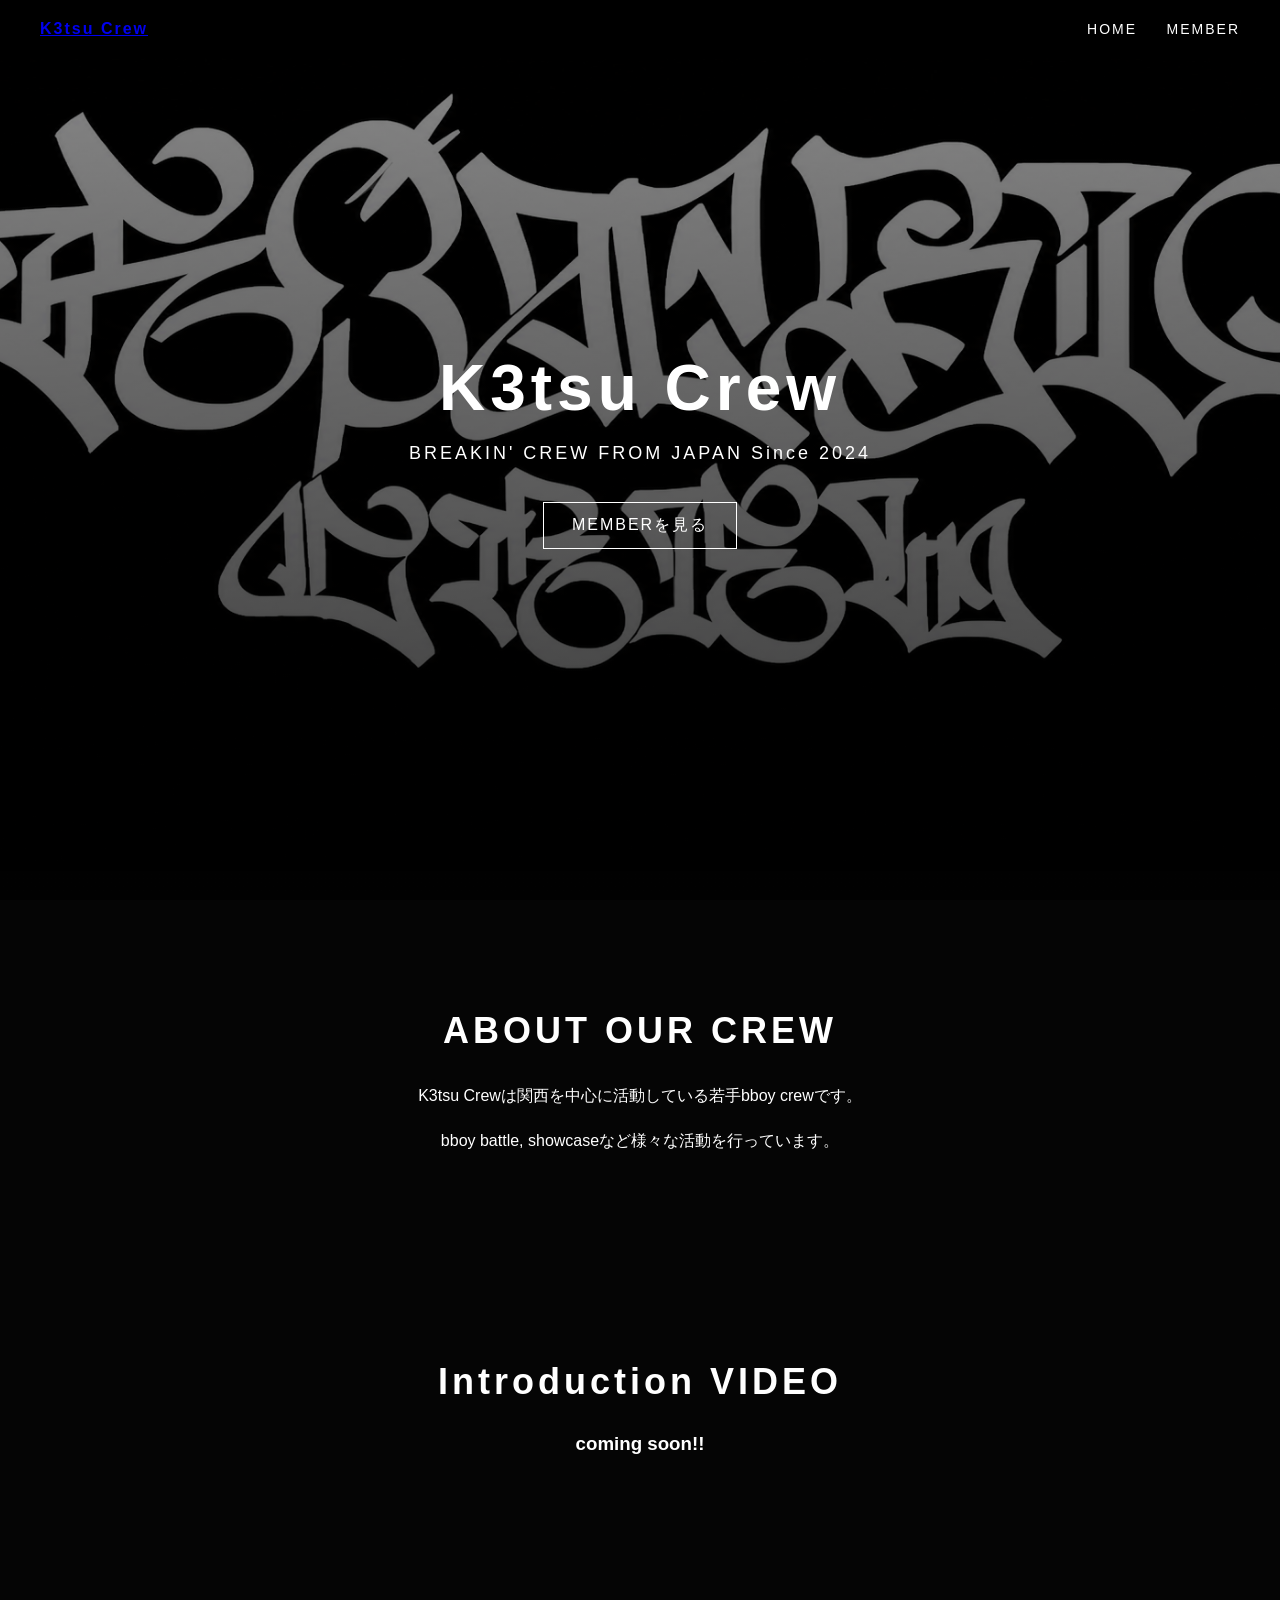
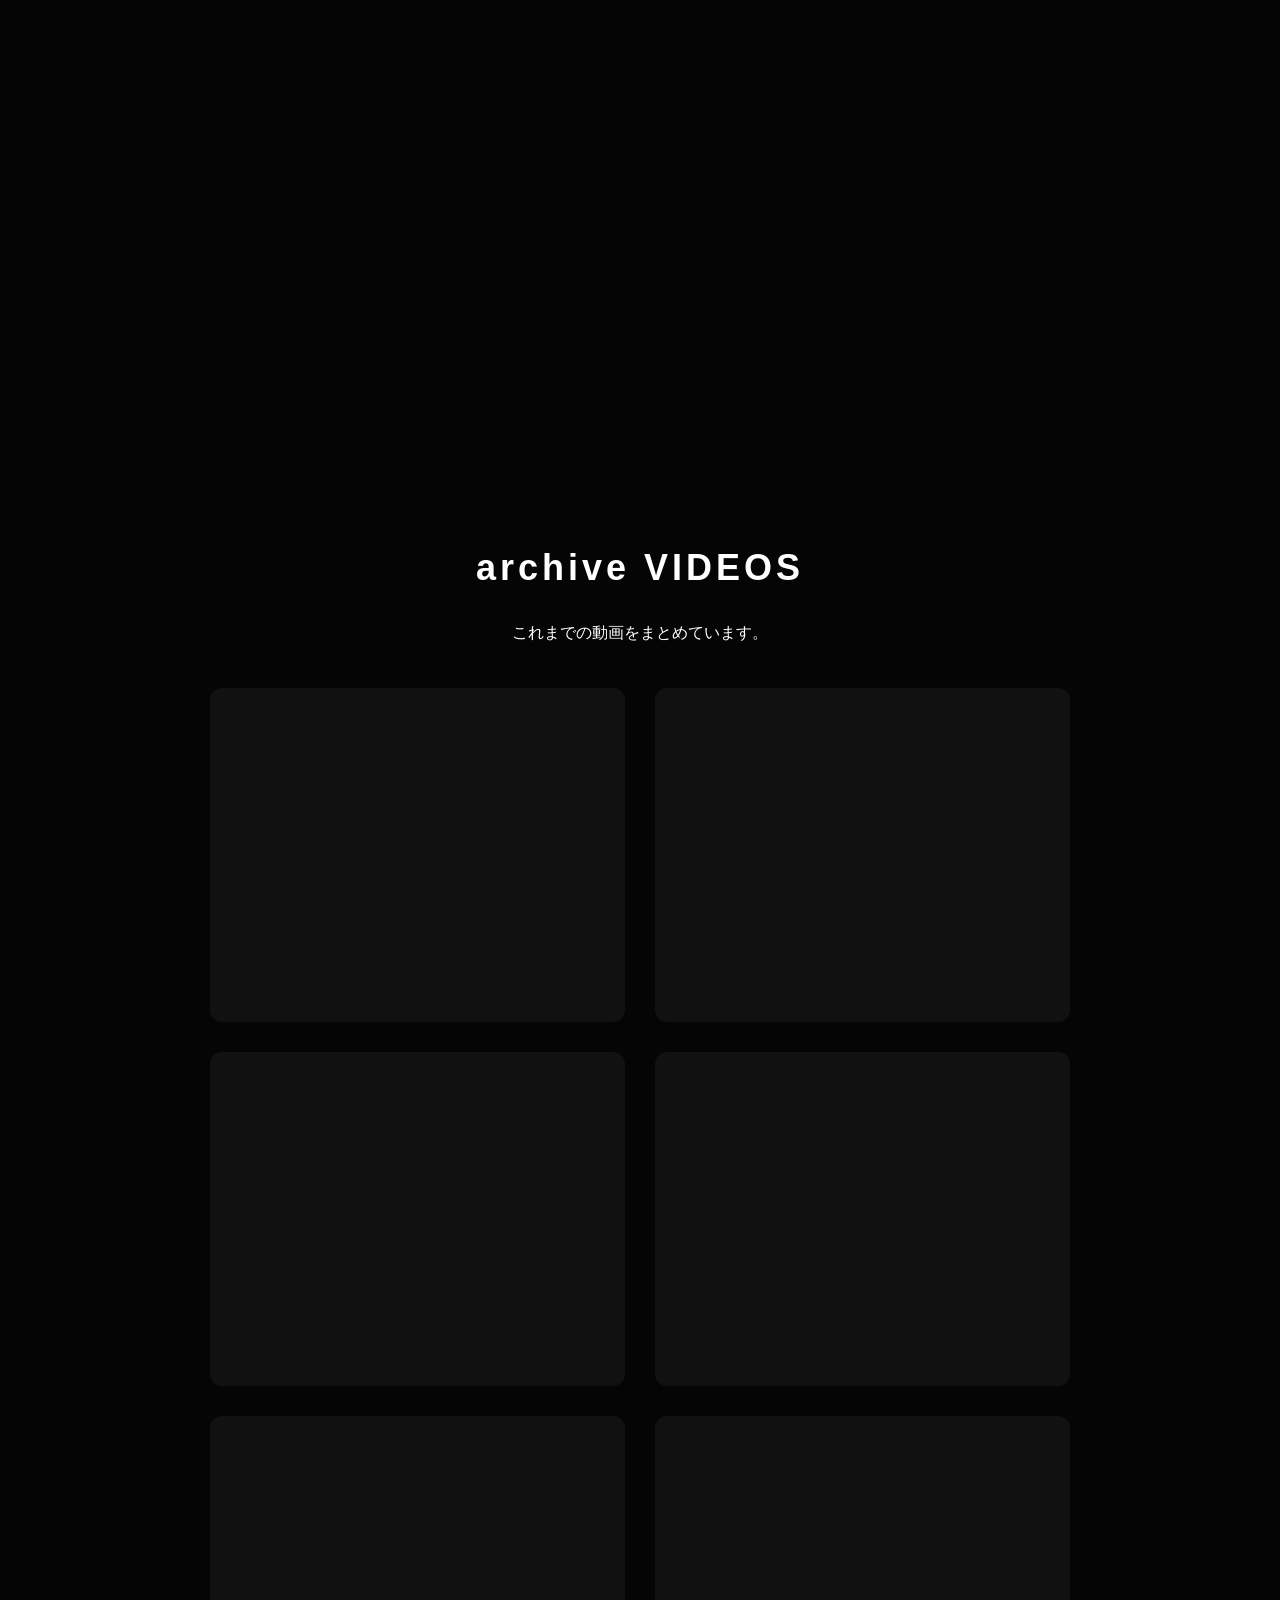
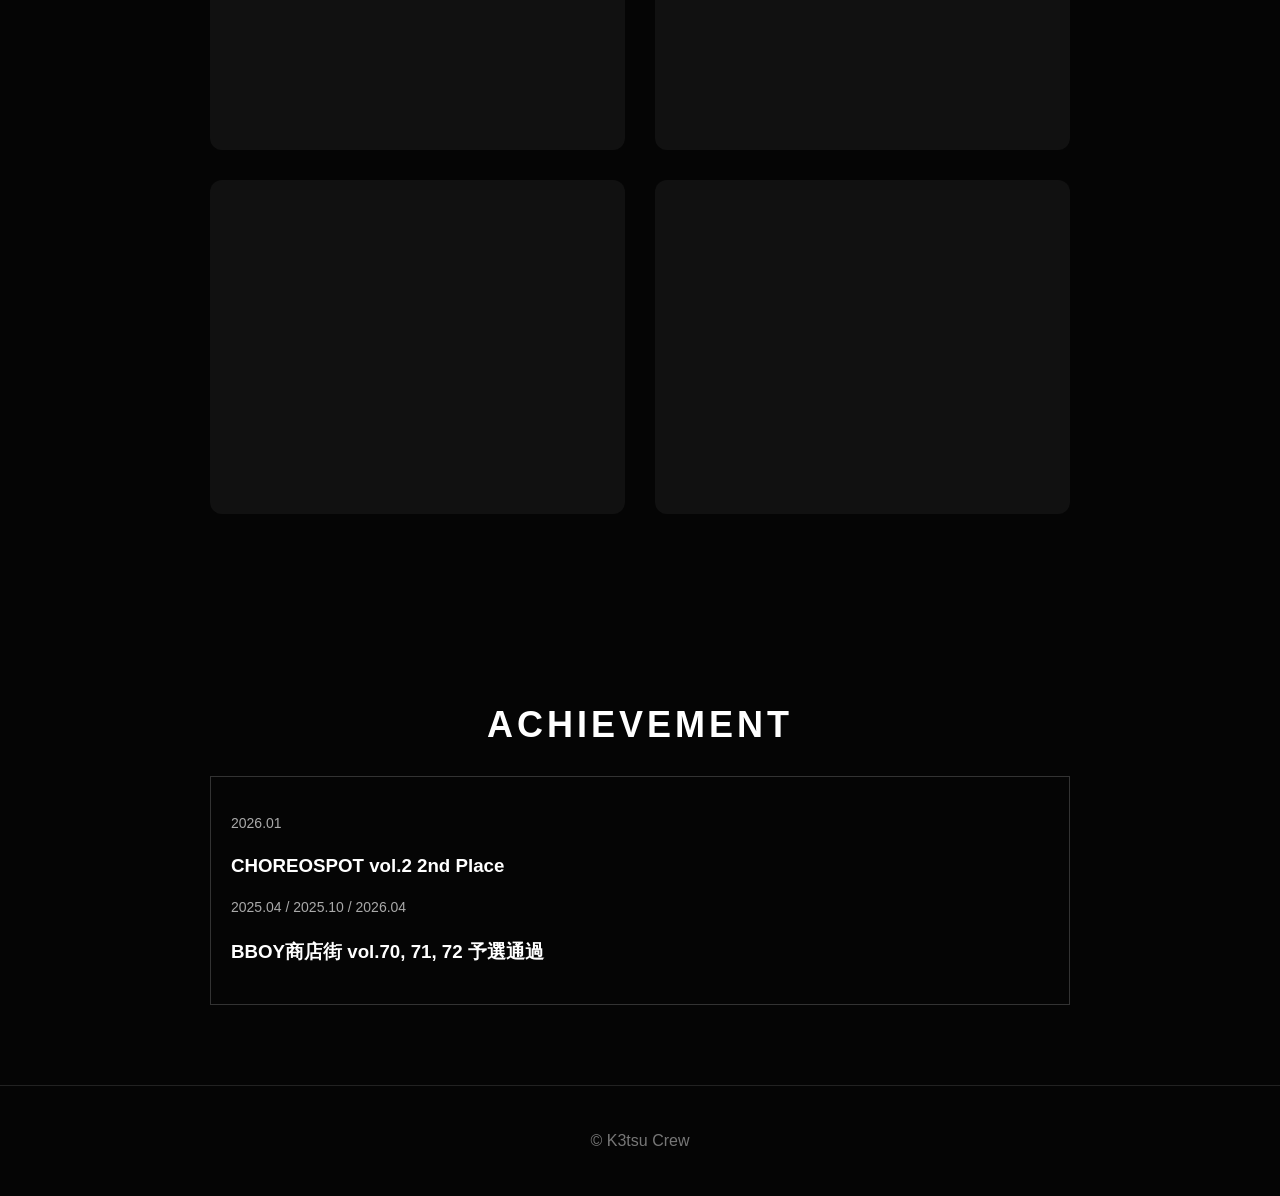
==== commit c96a2687: "Add files via upload" ====
--- a/index.html
+++ b/index.html
@@ -8,14 +8,12 @@
 </head>
 
 <body>
-<!--ヘッダー、タブ生成-->
+
 <header class="header">
-    <div class="logo">
-        <a >
-            K3tsu Crew
-          </a>
-        <div class="logo"></div>
-      </div>
+  <div class="logo">
+    <a href="index.html">K3tsu Crew</a>
+  </div>
+
   <nav>
     <a href="index.html">HOME</a>
     <a href="member.html">MEMBER</a>
@@ -23,7 +21,7 @@
 </header>
 
 <main>
-  <section class="hero">　 <!--hero sectionとはページ最初の大きい目立つエリア-->
+  <section class="hero">
     <div class="hero-text">
       <h1>K3tsu Crew</h1>
       <p>BREAKIN' CREW FROM JAPAN Since 2024</p>
@@ -32,114 +30,75 @@
   </section>
 
   <section class="section">
-
     <h2>ABOUT OUR CREW</h2>
-    <p>
-      K3tsu Crewは関西を中心に活動している若手bboy crewです。
-    </p>
-    <p>
-      bboy battle,showcaseなど様々な活動を行っています。
-    </p>
+    <p>K3tsu Crewは関西を中心に活動している若手bboy crewです。</p>
+    <p>bboy battle, showcaseなど様々な活動を行っています。</p>
   </section>
-
 
   <section class="section">
     <h2>Introduction VIDEO</h2>
-    <h2>coming soon!!</h2>
+    <h3>coming soon!!</h3>
+
     <div class="video-box">
-      <!--<iframe src="https://www.youtube.com/embed/動画ID" allowfullscreen></iframe> 動画リンク貼り付け-->
+      <iframe
+        src="https://www.youtube.com/embed/5zPuv3KPFDE"
+        title="Introduction video"
+        allow="accelerometer; autoplay; clipboard-write; encrypted-media; gyroscope; picture-in-picture"
+        allowfullscreen>
+      </iframe>
     </div>
   </section>
 
   <section class="section battle-videos">
     <h2>archive VIDEOS</h2>
     <p>これまでの動画をまとめています。</p>
-  
+
     <div class="video-list">
 
-        <div class="video-card">
-          <iframe
-            src="https://www.youtube.com/embed/CEzWe4fVekQ"
-            title="YouTube video player"
-            allow="accelerometer; autoplay; clipboard-write; encrypted-media; gyroscope; picture-in-picture"
-            allowfullscreen>
-          </iframe>
-        </div>
-        
-        <div class="video-card">
-          <iframe
-            src="https://www.youtube.com/embed/nQO6DHDKLRY"
-            title="YouTube video player"
-            allow="accelerometer; autoplay; clipboard-write; encrypted-media; gyroscope; picture-in-picture"
-            allowfullscreen>
-          </iframe>
-        </div>
-        
-        <div class="video-card">
-          <iframe
-            src="https://www.youtube.com/embed/6Lh0ebGqS1k"
-            title="YouTube video player"
-            allow="accelerometer; autoplay; clipboard-write; encrypted-media; gyroscope; picture-in-picture"
-            allowfullscreen>
-          </iframe>
-        </div>
-        
-        <div class="video-card">
-          <iframe
-            src="https://www.youtube.com/embed/ggsRla2lutE"
-            title="YouTube video player"
-            allow="accelerometer; autoplay; clipboard-write; encrypted-media; gyroscope; picture-in-picture"
-            allowfullscreen>
-          </iframe>
-        </div>
-        
-        <div class="video-card">
-          <iframe
-            src="https://www.youtube.com/embed/KzzaUS2wj1w"
-            title="YouTube video player"
-            allow="accelerometer; autoplay; clipboard-write; encrypted-media; gyroscope; picture-in-picture"
-            allowfullscreen>
-          </iframe>
-        </div>
-        
-        <div class="video-card">
-          <iframe
-            src="https://www.youtube.com/embed/ga8CSJEibQI"
-            title="YouTube video player"
-            allow="accelerometer; autoplay; clipboard-write; encrypted-media; gyroscope; picture-in-picture"
-            allowfullscreen>
-          </iframe>
-        </div>
-        
-        <div class="video-card">
-          <iframe
-            src="https://www.youtube.com/embed/4OZ5KRZiQnc"
-            title="YouTube video player"
-            allow="accelerometer; autoplay; clipboard-write; encrypted-media; gyroscope; picture-in-picture"
-            allowfullscreen>
-          </iframe>
-        </div>
+      <div class="video-card">
+        <iframe src="https://www.youtube.com/embed/CEzWe4fVekQ" title="archive video 1" allowfullscreen></iframe>
+      </div>
 
-        <div class="video-card">
-          <iframe
-            src="https://www.youtube.com/embed/XhGt8dUkCmY"
-            title="YouTube video player"
-            allow="accelerometer; autoplay; clipboard-write; encrypted-media; gyroscope; picture-in-picture"
-            allowfullscreen>
-          </iframe>
-        </div>
-      
+      <div class="video-card">
+        <iframe src="https://www.youtube.com/embed/nQO6DHDKLRY" title="archive video 2" allowfullscreen></iframe>
+      </div>
+
+      <div class="video-card">
+        <iframe src="https://www.youtube.com/embed/6Lh0ebGqS1k" title="archive video 3" allowfullscreen></iframe>
+      </div>
+
+      <div class="video-card">
+        <iframe src="https://www.youtube.com/embed/ggsRla2lutE" title="archive video 4" allowfullscreen></iframe>
+      </div>
+
+      <div class="video-card">
+        <iframe src="https://www.youtube.com/embed/KzzaUS2wj1w" title="archive video 5" allowfullscreen></iframe>
+      </div>
+
+      <div class="video-card">
+        <iframe src="https://www.youtube.com/embed/ga8CSJEibQI" title="archive video 6" allowfullscreen></iframe>
+      </div>
+
+      <div class="video-card">
+        <iframe src="https://www.youtube.com/embed/4OZ5KRZiQnc" title="archive video 7" allowfullscreen></iframe>
+      </div>
+
+      <div class="video-card">
+        <iframe src="https://www.youtube.com/embed/XhGt8dUkCmY" title="archive video 8" allowfullscreen></iframe>
+      </div>
+
     </div>
   </section>
 
   <section class="section">
     <h2>ACHIEVEMENT</h2>
-      <div class="news-card">
-        <p class="date">2026.01</p>
-        <h3>CHOREOSPOT vol.2   2ndPlace</h3> 
-        <p class="date">2025.04 2025.10  2026.04</p>
-        <h3>BBOY商店街 vol.70,71,72  予選通過</h3>
-      </div>
+
+    <div class="news-card">
+      <p class="date">2026.01</p>
+      <h3>CHOREOSPOT vol.2 2nd Place</h3>
+
+      <p class="date">2025.04 / 2025.10 / 2026.04</p>
+      <h3>BBOY商店街 vol.70, 71, 72 予選通過</h3>
     </div>
   </section>
 </main>
@@ -149,5 +108,4 @@
 </footer>
 
 </body>
-</html>
-
+</html>
--- a/style.css
+++ b/style.css
@@ -331,4 +331,26 @@
     }
   }
 
+  iframe {
+    width: 100%;
+    aspect-ratio: 16 / 9;
+    border: 0;
+  }
+  
+  .video-box,
+  .video-card {
+    width: 100%;
+    max-width: 800px;
+    margin: 0 auto;
+  }
+  
+  img {
+    max-width: 100%;
+    height: auto;
+  }
+  
+  body {
+    overflow-x: hidden;
+  }
+
   
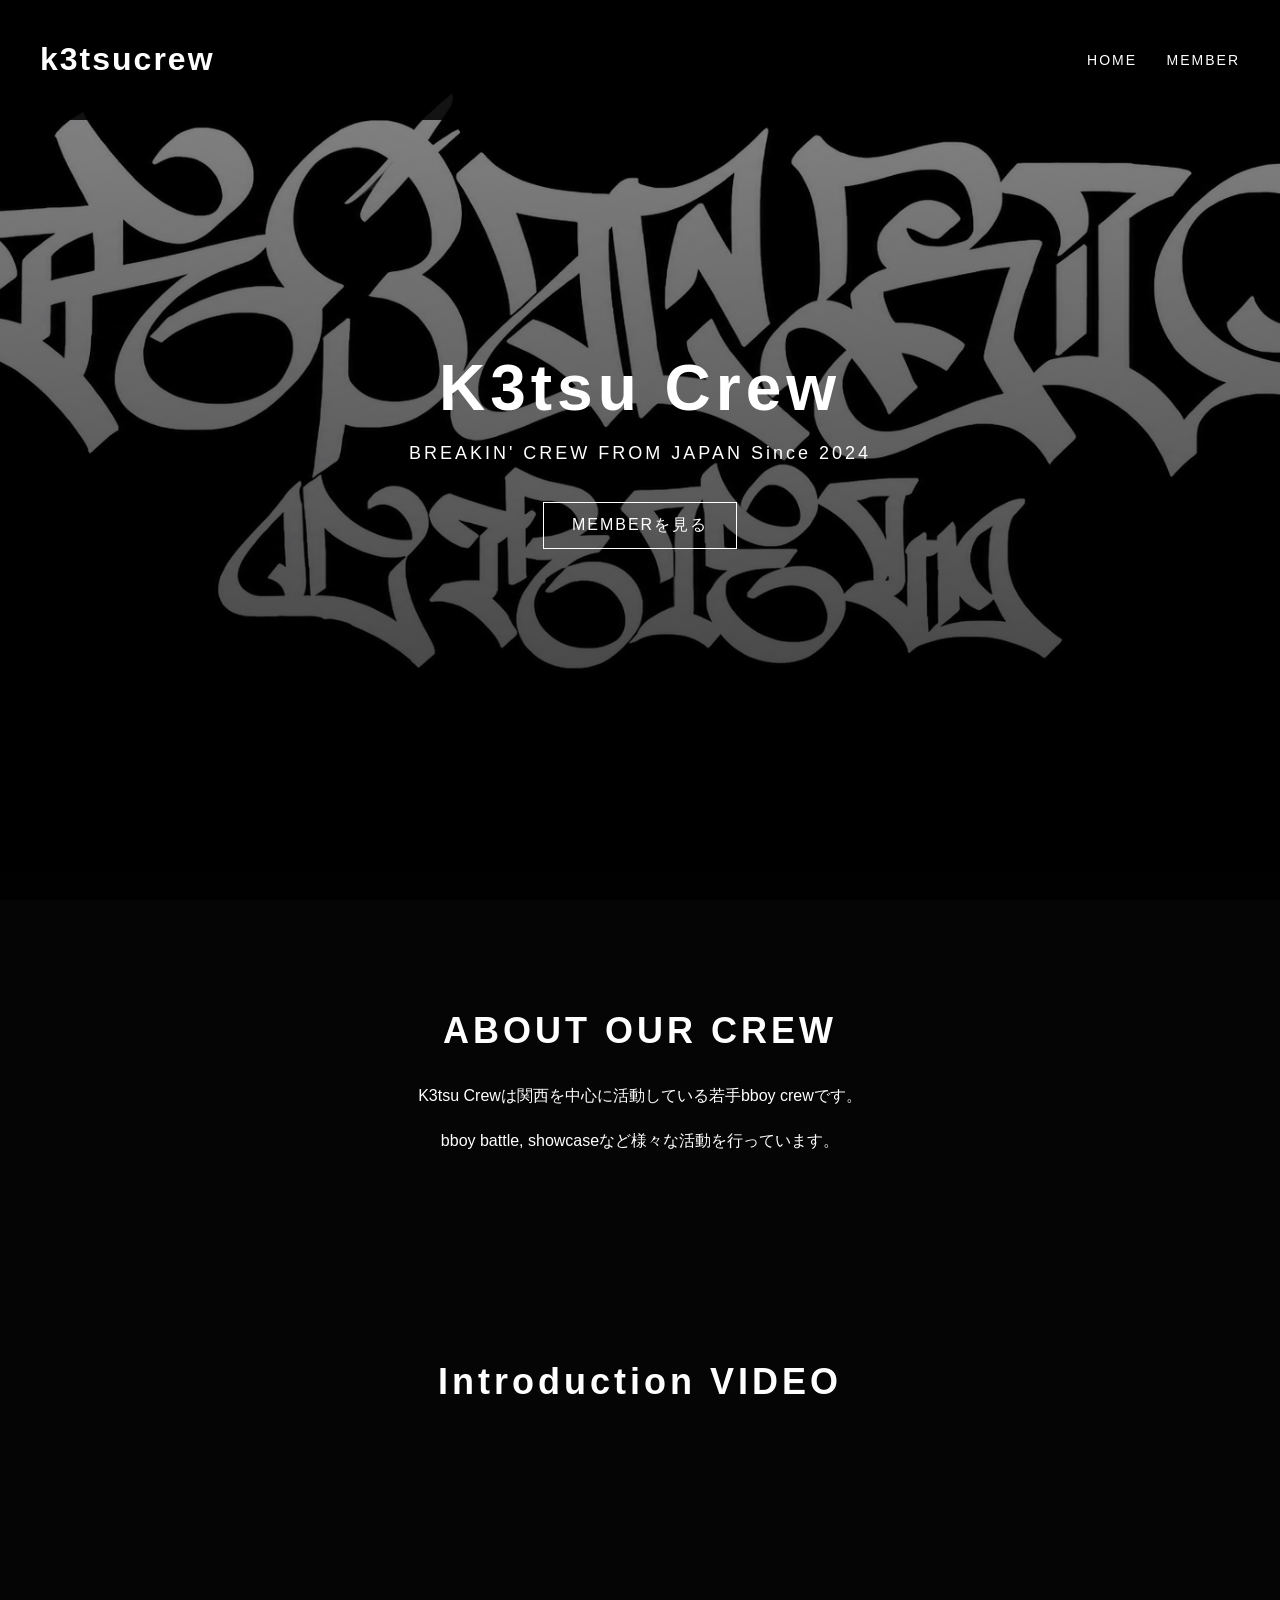
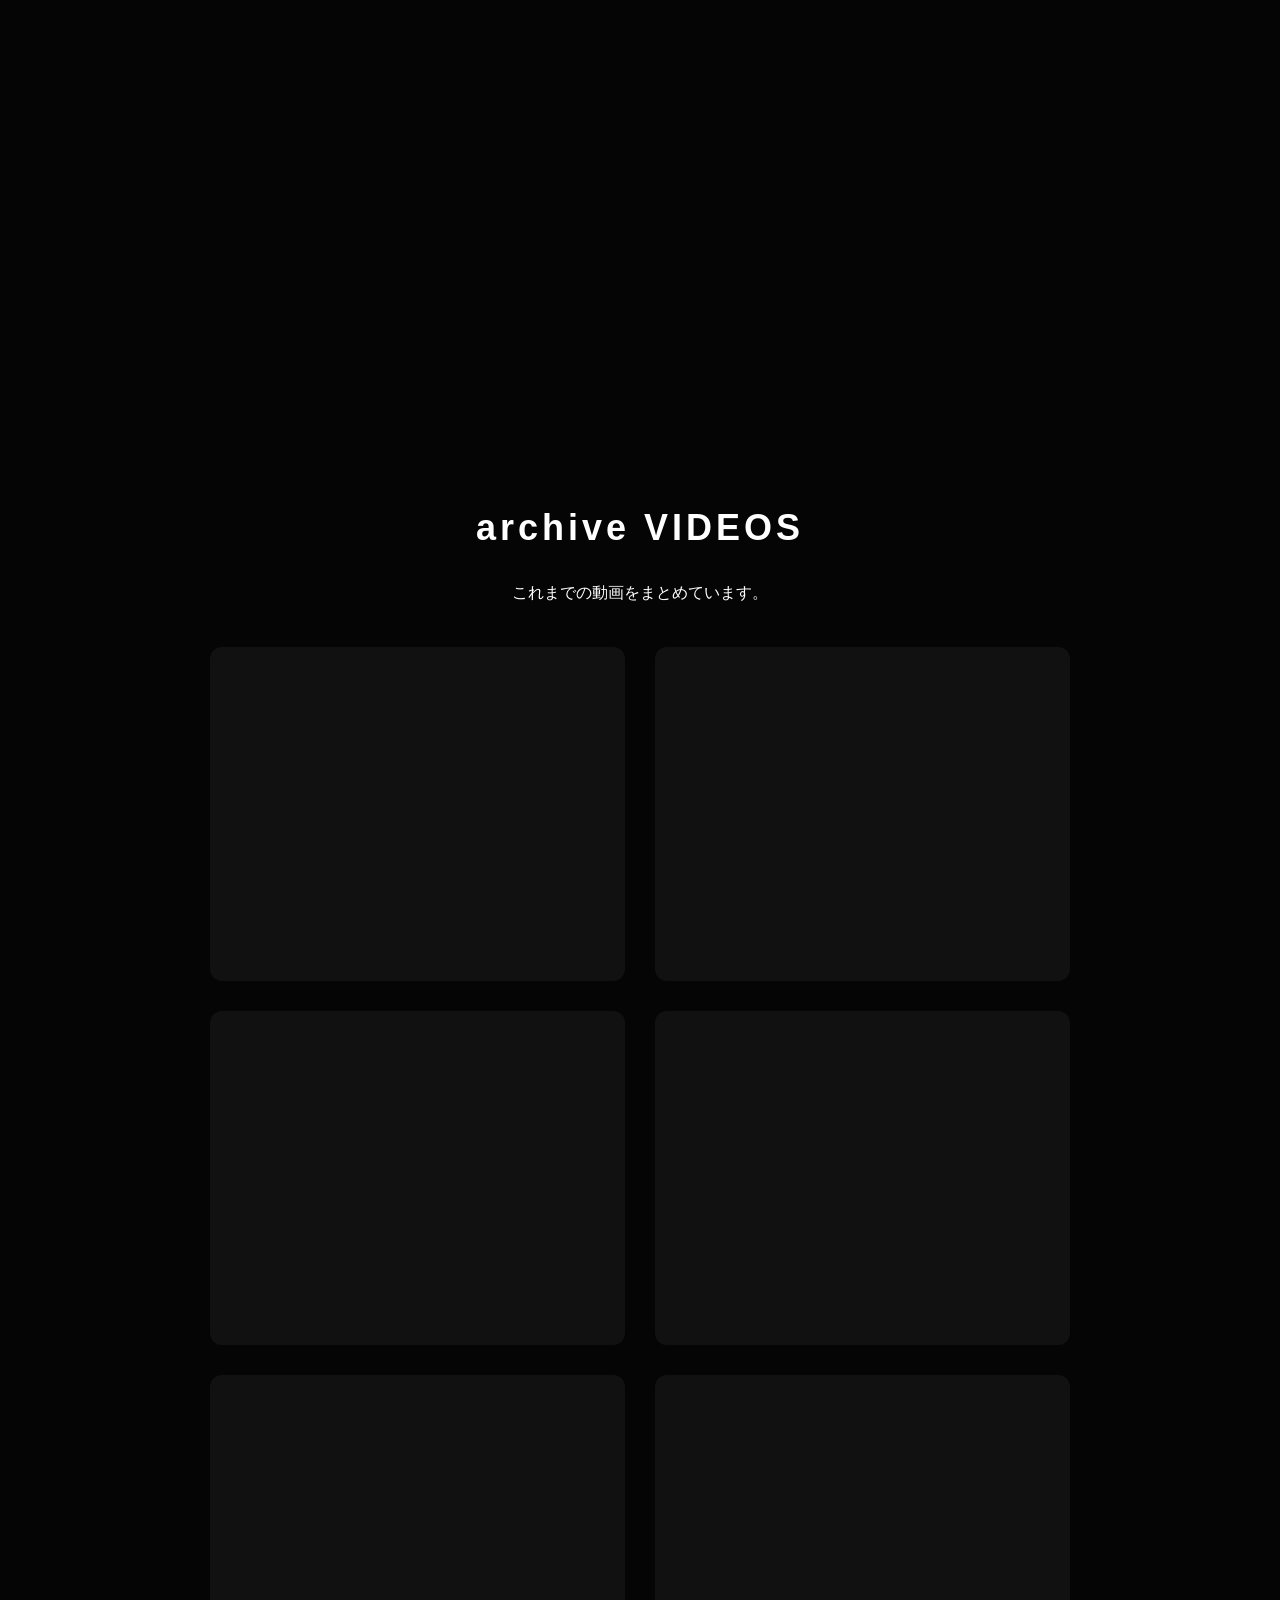
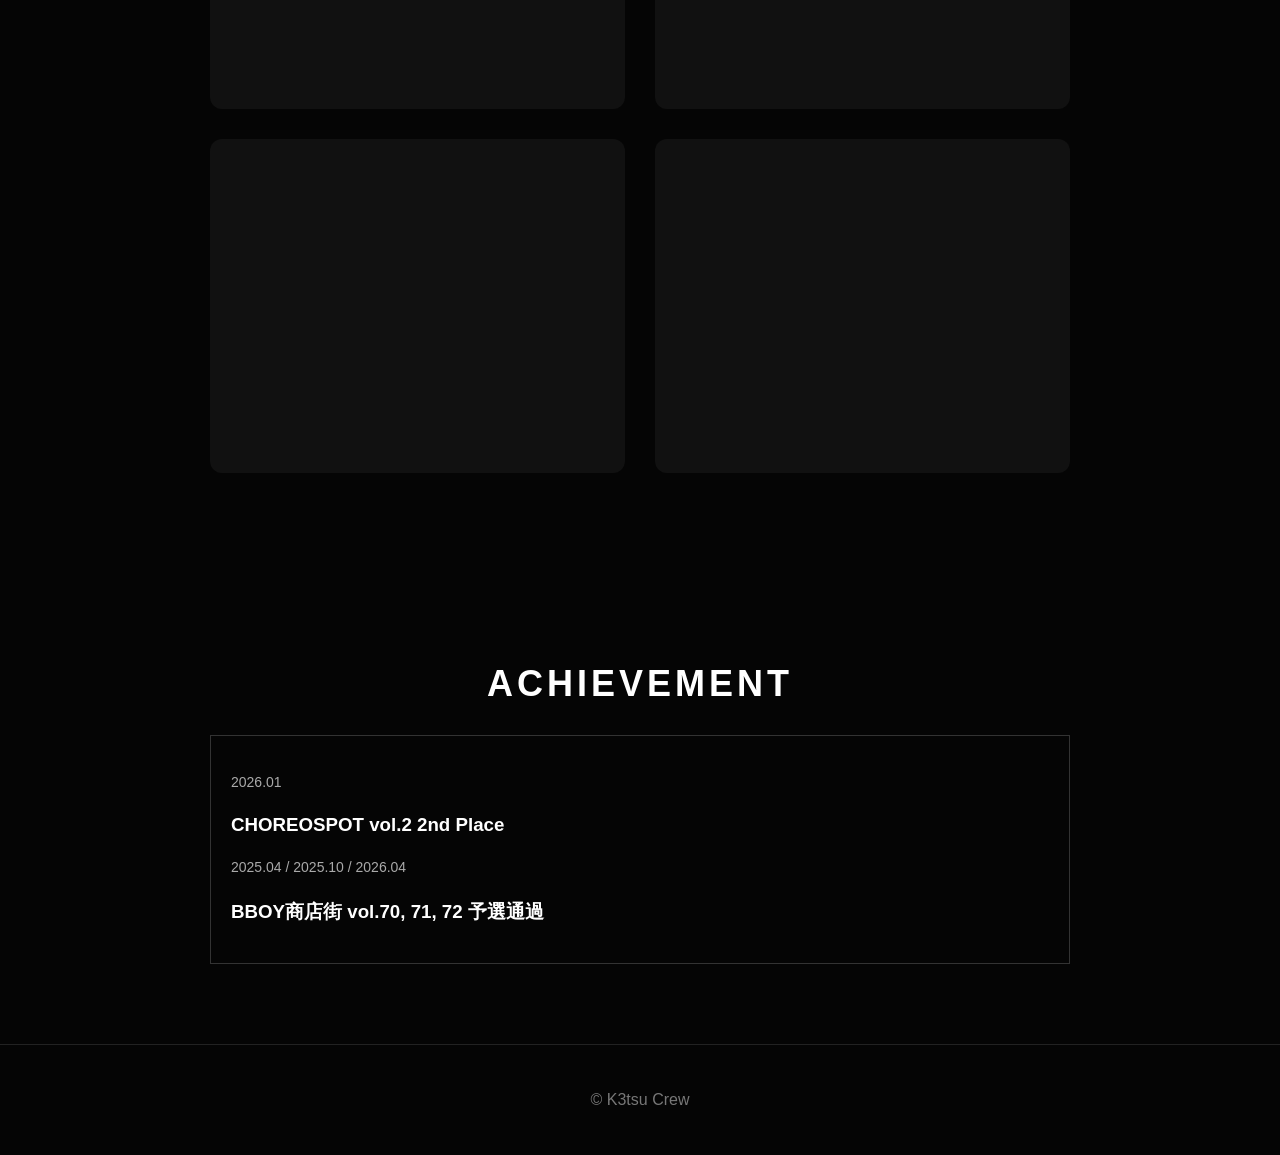
==== commit 8365f212: "Add files via upload" ====
--- a/index.html
+++ b/index.html
@@ -11,7 +11,7 @@
 
 <header class="header">
   <div class="logo">
-    <a href="index.html">K3tsu Crew</a>
+    <h1>k3tsucrew</h1>
   </div>
 
   <nav>
@@ -37,7 +37,6 @@
 
   <section class="section">
     <h2>Introduction VIDEO</h2>
-    <h3>coming soon!!</h3>
 
     <div class="video-box">
       <iframe
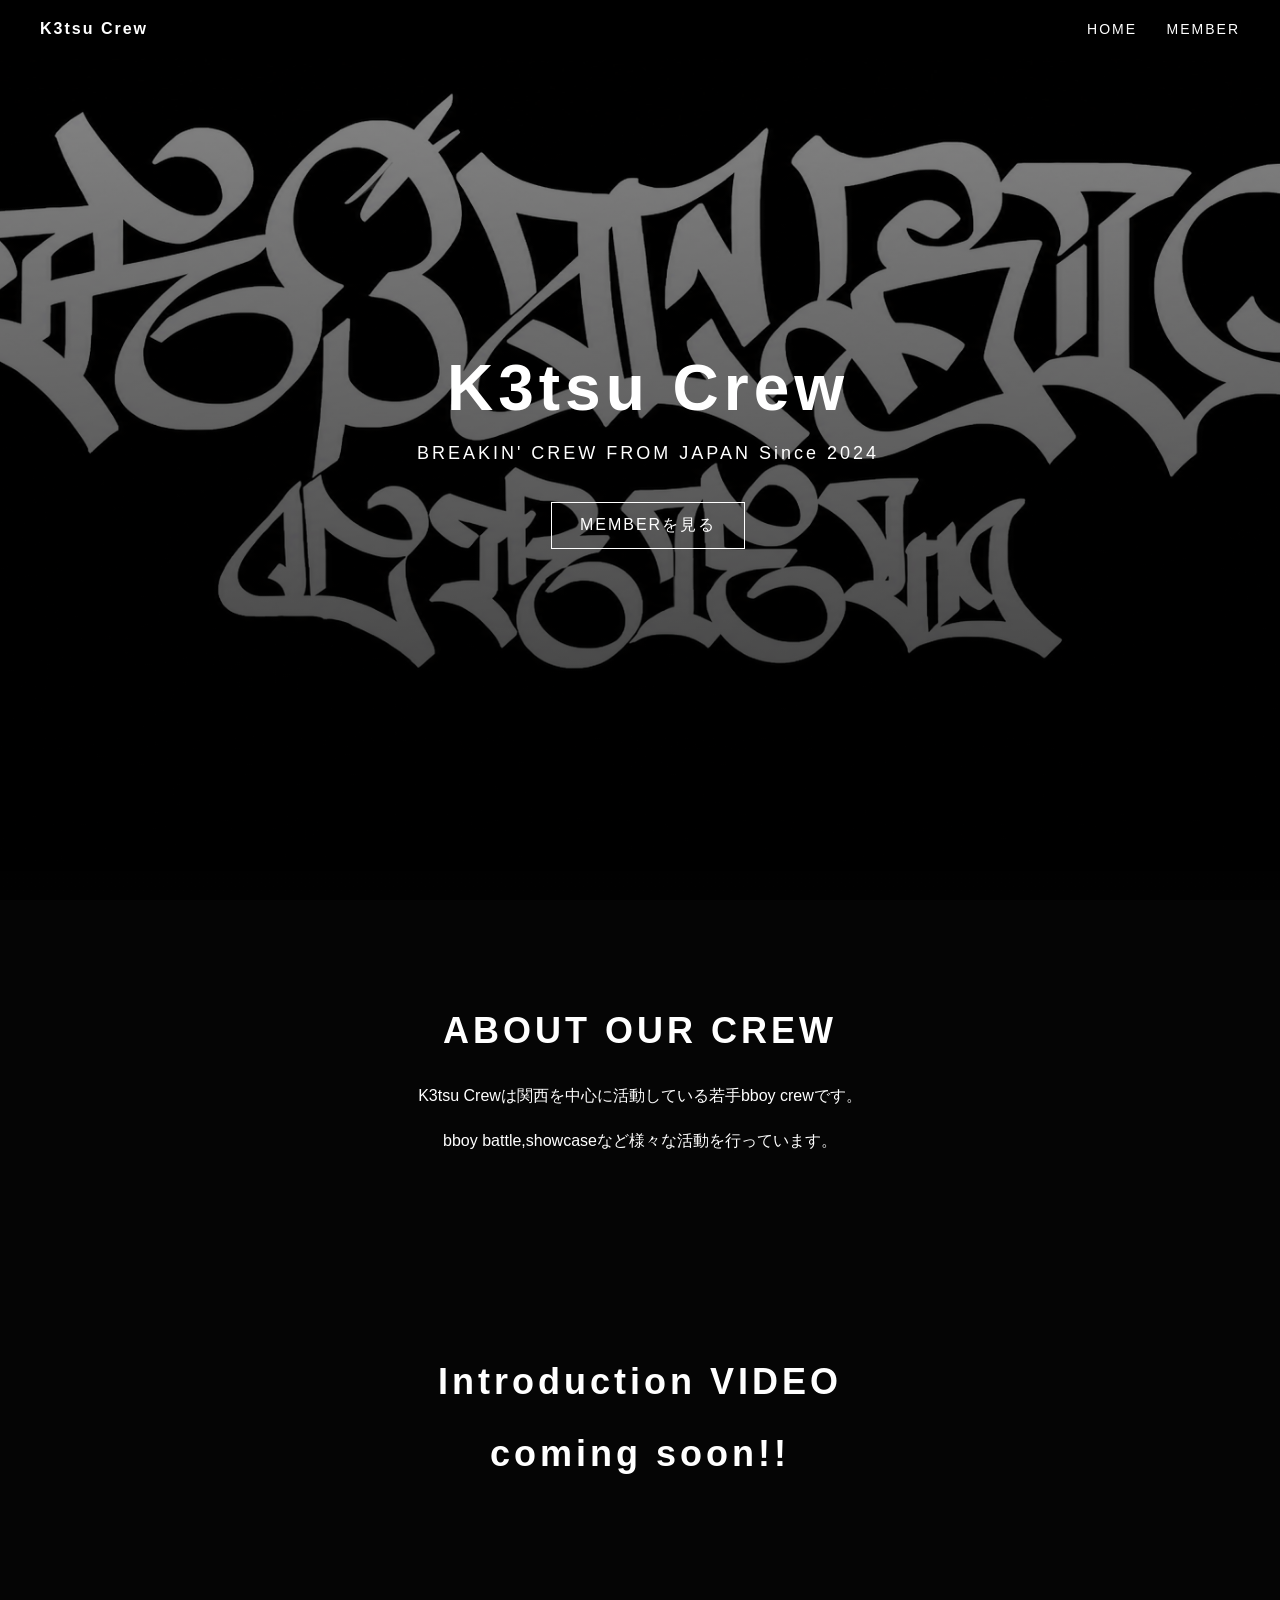
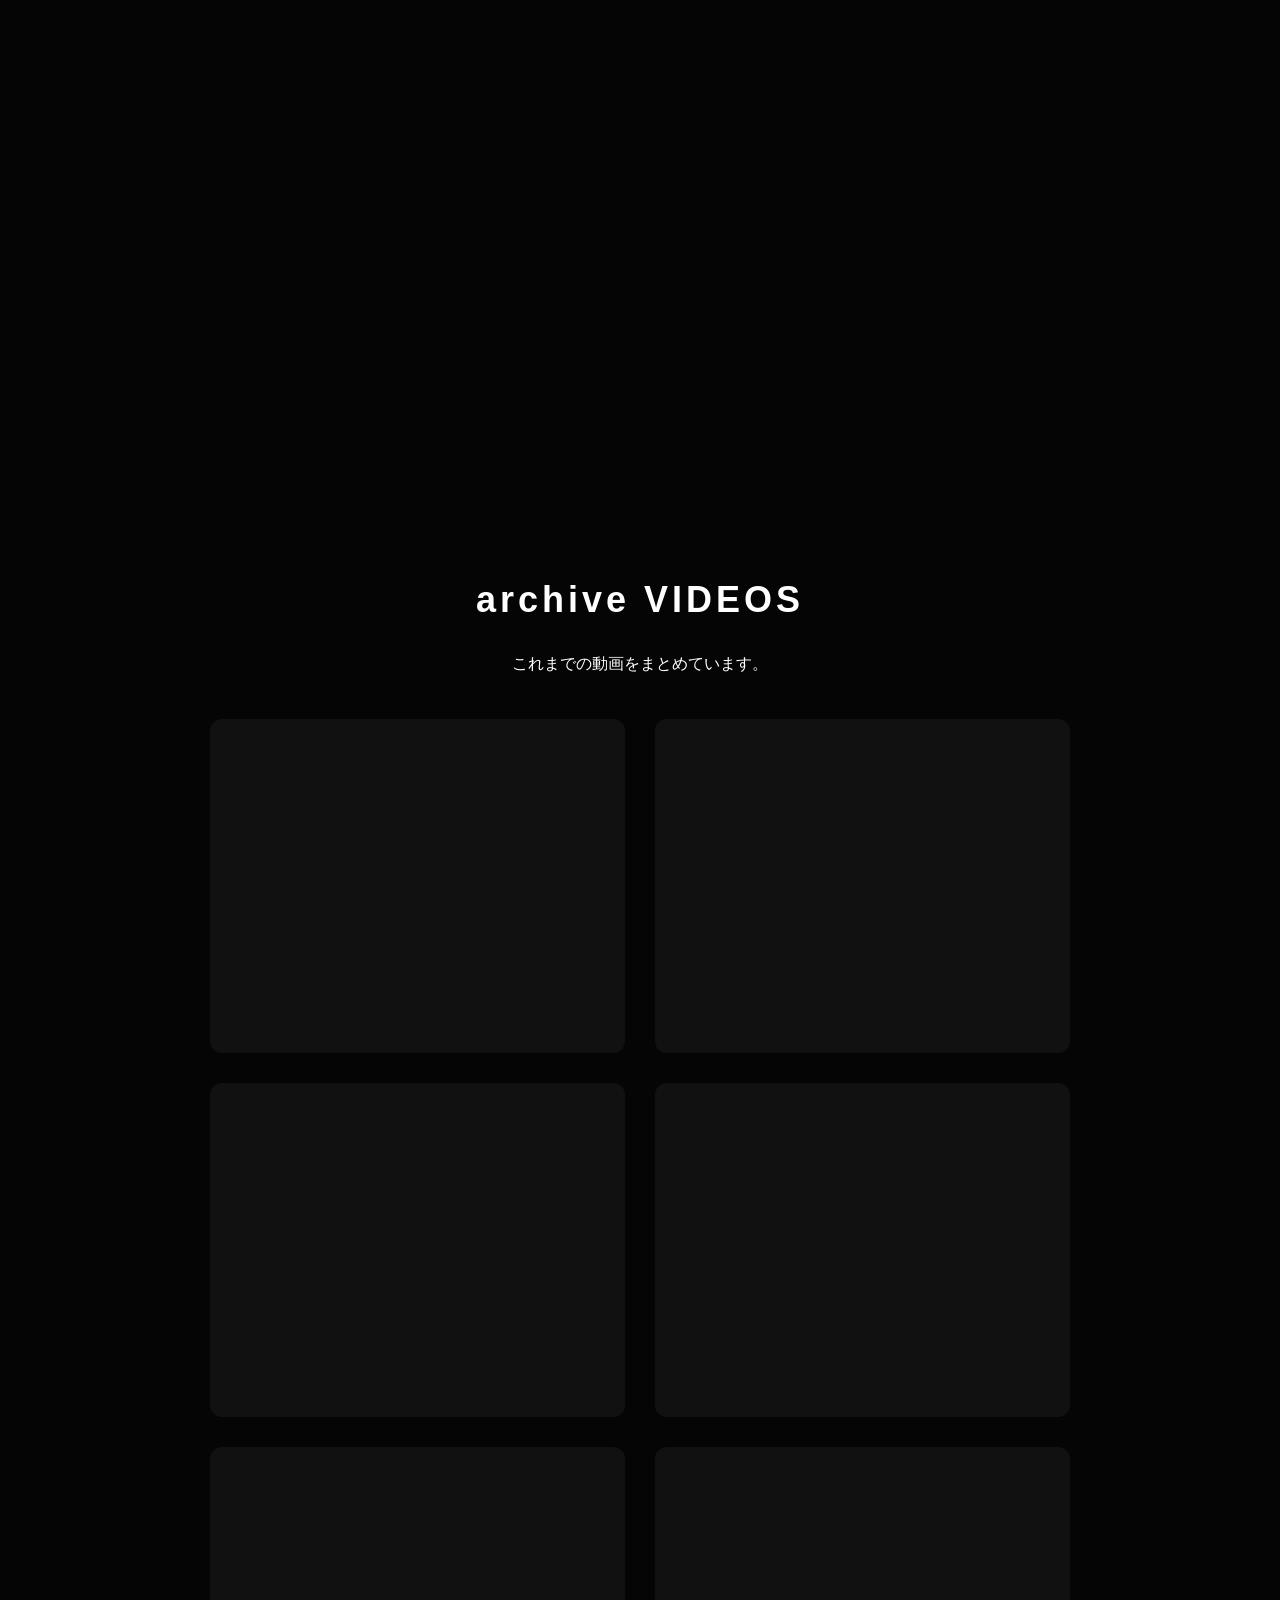
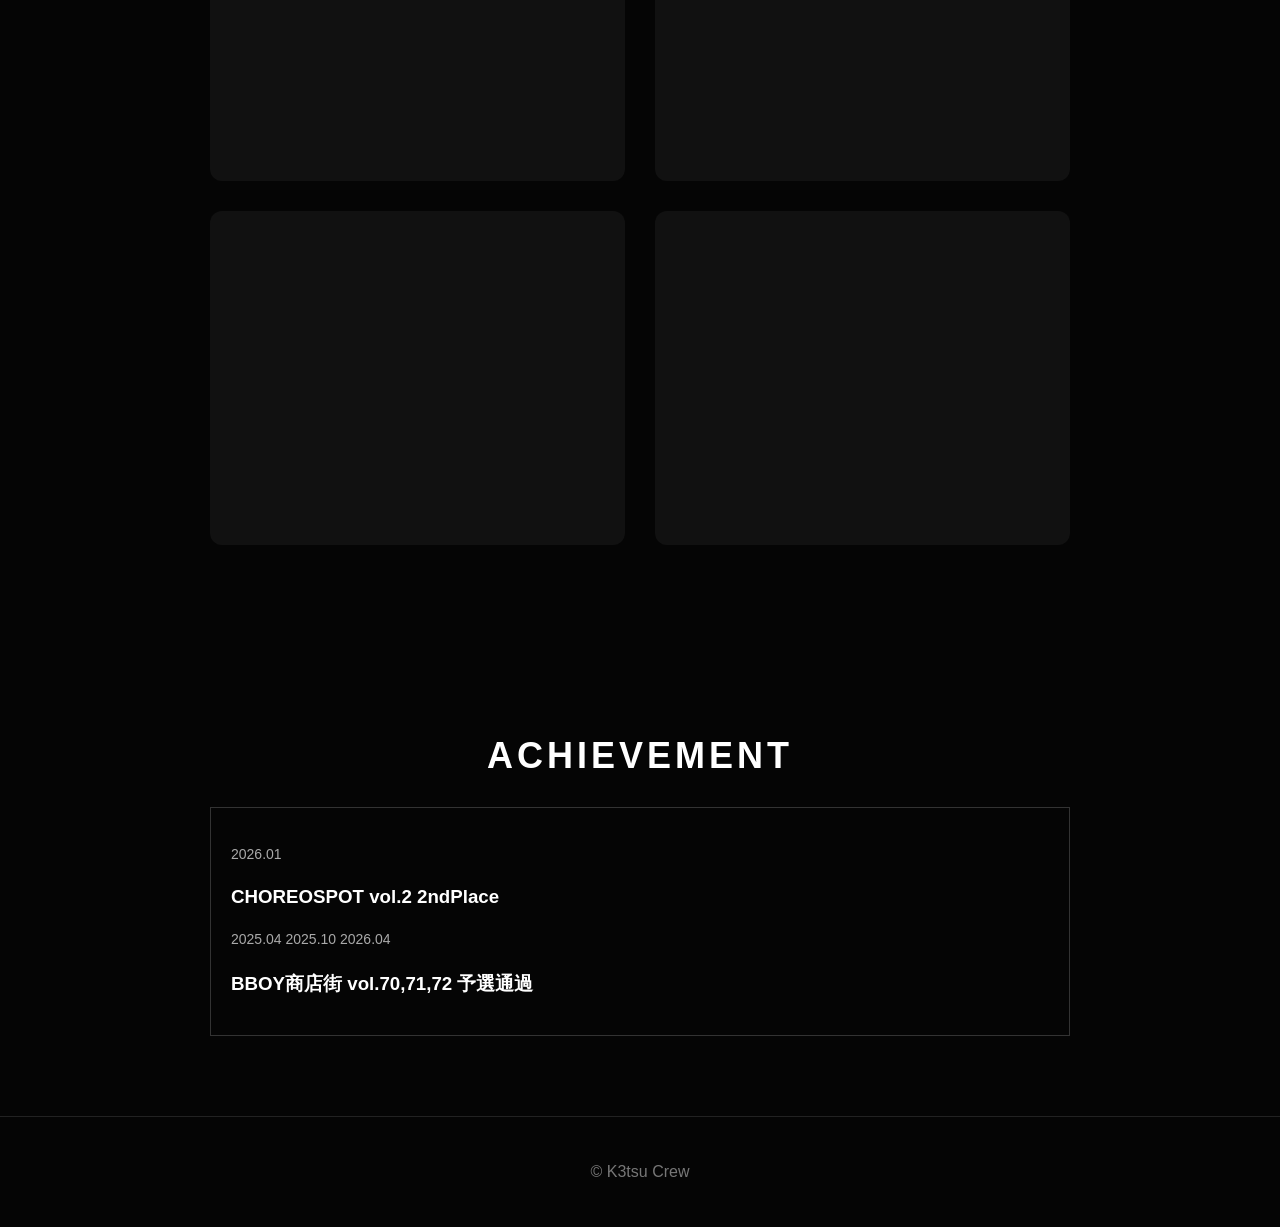
==== commit 0b778d70: "Add files via upload" ====
--- a/index.html
+++ b/index.html
@@ -8,12 +8,14 @@
 </head>
 
 <body>
-
+<!--ヘッダー、タブ生成-->
 <header class="header">
-  <div class="logo">
-    <h1>k3tsucrew</h1>
-  </div>
-
+    <div class="logo">
+        <a >
+            K3tsu Crew
+          </a>
+        <div class="logo"></div>
+      </div>
   <nav>
     <a href="index.html">HOME</a>
     <a href="member.html">MEMBER</a>
@@ -21,7 +23,7 @@
 </header>
 
 <main>
-  <section class="hero">
+  <section class="hero">　 <!--hero sectionとはページ最初の大きい目立つエリア-->
     <div class="hero-text">
       <h1>K3tsu Crew</h1>
       <p>BREAKIN' CREW FROM JAPAN Since 2024</p>
@@ -30,74 +32,114 @@
   </section>
 
   <section class="section">
+
     <h2>ABOUT OUR CREW</h2>
-    <p>K3tsu Crewは関西を中心に活動している若手bboy crewです。</p>
-    <p>bboy battle, showcaseなど様々な活動を行っています。</p>
+    <p>
+      K3tsu Crewは関西を中心に活動している若手bboy crewです。
+    </p>
+    <p>
+      bboy battle,showcaseなど様々な活動を行っています。
+    </p>
   </section>
+
 
   <section class="section">
     <h2>Introduction VIDEO</h2>
-
+    <h2>coming soon!!</h2>
     <div class="video-box">
-      <iframe
-        src="https://www.youtube.com/embed/5zPuv3KPFDE"
-        title="Introduction video"
-        allow="accelerometer; autoplay; clipboard-write; encrypted-media; gyroscope; picture-in-picture"
-        allowfullscreen>
-      </iframe>
+      <iframe src="https://www.youtube.com/embed/" allowfullscreen></iframe> <!--動画リンク貼り付け-->
     </div>
   </section>
-
+  
   <section class="section battle-videos">
     <h2>archive VIDEOS</h2>
     <p>これまでの動画をまとめています。</p>
-
+  
     <div class="video-list">
 
-      <div class="video-card">
-        <iframe src="https://www.youtube.com/embed/CEzWe4fVekQ" title="archive video 1" allowfullscreen></iframe>
-      </div>
+        <div class="video-card">
+          <iframe
+            src="https://www.youtube.com/embed/CEzWe4fVekQ"
+            title="YouTube video player"
+            allow="accelerometer; autoplay; clipboard-write; encrypted-media; gyroscope; picture-in-picture"
+            allowfullscreen>
+          </iframe>
+        </div>
+        
+        <div class="video-card">
+          <iframe
+            src="https://www.youtube.com/embed/nQO6DHDKLRY"
+            title="YouTube video player"
+            allow="accelerometer; autoplay; clipboard-write; encrypted-media; gyroscope; picture-in-picture"
+            allowfullscreen>
+          </iframe>
+        </div>
+        
+        <div class="video-card">
+          <iframe
+            src="https://www.youtube.com/embed/6Lh0ebGqS1k"
+            title="YouTube video player"
+            allow="accelerometer; autoplay; clipboard-write; encrypted-media; gyroscope; picture-in-picture"
+            allowfullscreen>
+          </iframe>
+        </div>
+        
+        <div class="video-card">
+          <iframe
+            src="https://www.youtube.com/embed/ggsRla2lutE"
+            title="YouTube video player"
+            allow="accelerometer; autoplay; clipboard-write; encrypted-media; gyroscope; picture-in-picture"
+            allowfullscreen>
+          </iframe>
+        </div>
+        
+        <div class="video-card">
+          <iframe
+            src="https://www.youtube.com/embed/KzzaUS2wj1w"
+            title="YouTube video player"
+            allow="accelerometer; autoplay; clipboard-write; encrypted-media; gyroscope; picture-in-picture"
+            allowfullscreen>
+          </iframe>
+        </div>
+        
+        <div class="video-card">
+          <iframe
+            src="https://www.youtube.com/embed/ga8CSJEibQI"
+            title="YouTube video player"
+            allow="accelerometer; autoplay; clipboard-write; encrypted-media; gyroscope; picture-in-picture"
+            allowfullscreen>
+          </iframe>
+        </div>
+        
+        <div class="video-card">
+          <iframe
+            src="https://www.youtube.com/embed/4OZ5KRZiQnc"
+            title="YouTube video player"
+            allow="accelerometer; autoplay; clipboard-write; encrypted-media; gyroscope; picture-in-picture"
+            allowfullscreen>
+          </iframe>
+        </div>
 
-      <div class="video-card">
-        <iframe src="https://www.youtube.com/embed/nQO6DHDKLRY" title="archive video 2" allowfullscreen></iframe>
-      </div>
-
-      <div class="video-card">
-        <iframe src="https://www.youtube.com/embed/6Lh0ebGqS1k" title="archive video 3" allowfullscreen></iframe>
-      </div>
-
-      <div class="video-card">
-        <iframe src="https://www.youtube.com/embed/ggsRla2lutE" title="archive video 4" allowfullscreen></iframe>
-      </div>
-
-      <div class="video-card">
-        <iframe src="https://www.youtube.com/embed/KzzaUS2wj1w" title="archive video 5" allowfullscreen></iframe>
-      </div>
-
-      <div class="video-card">
-        <iframe src="https://www.youtube.com/embed/ga8CSJEibQI" title="archive video 6" allowfullscreen></iframe>
-      </div>
-
-      <div class="video-card">
-        <iframe src="https://www.youtube.com/embed/4OZ5KRZiQnc" title="archive video 7" allowfullscreen></iframe>
-      </div>
-
-      <div class="video-card">
-        <iframe src="https://www.youtube.com/embed/XhGt8dUkCmY" title="archive video 8" allowfullscreen></iframe>
-      </div>
-
+        <div class="video-card">
+          <iframe
+            src="https://www.youtube.com/embed/XhGt8dUkCmY"
+            title="YouTube video player"
+            allow="accelerometer; autoplay; clipboard-write; encrypted-media; gyroscope; picture-in-picture"
+            allowfullscreen>
+          </iframe>
+        </div>
+      
     </div>
   </section>
 
   <section class="section">
     <h2>ACHIEVEMENT</h2>
-
-    <div class="news-card">
-      <p class="date">2026.01</p>
-      <h3>CHOREOSPOT vol.2 2nd Place</h3>
-
-      <p class="date">2025.04 / 2025.10 / 2026.04</p>
-      <h3>BBOY商店街 vol.70, 71, 72 予選通過</h3>
+      <div class="news-card">
+        <p class="date">2026.01</p>
+        <h3>CHOREOSPOT vol.2   2ndPlace</h3> 
+        <p class="date">2025.04 2025.10  2026.04</p>
+        <h3>BBOY商店街 vol.70,71,72  予選通過</h3>
+      </div>
     </div>
   </section>
 </main>
@@ -107,4 +149,5 @@
 </footer>
 
 </body>
-</html>+</html>
+
